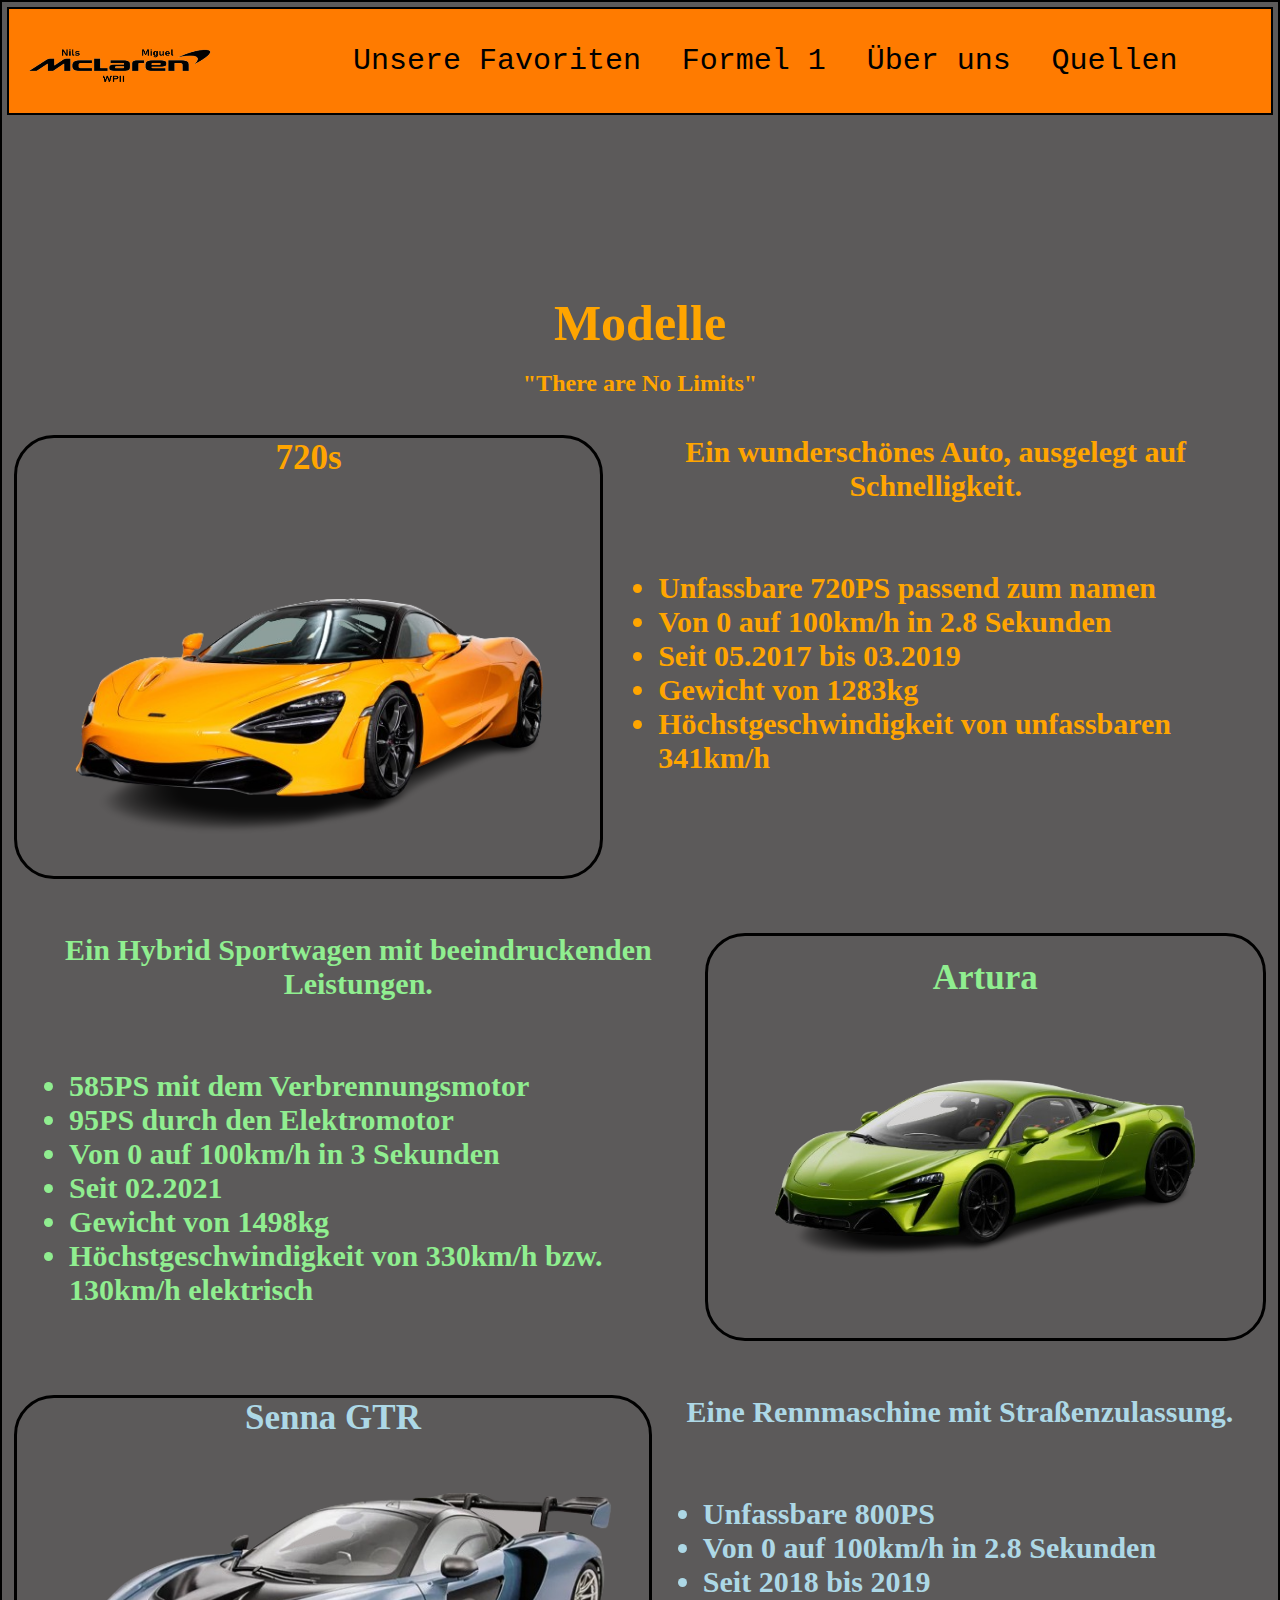
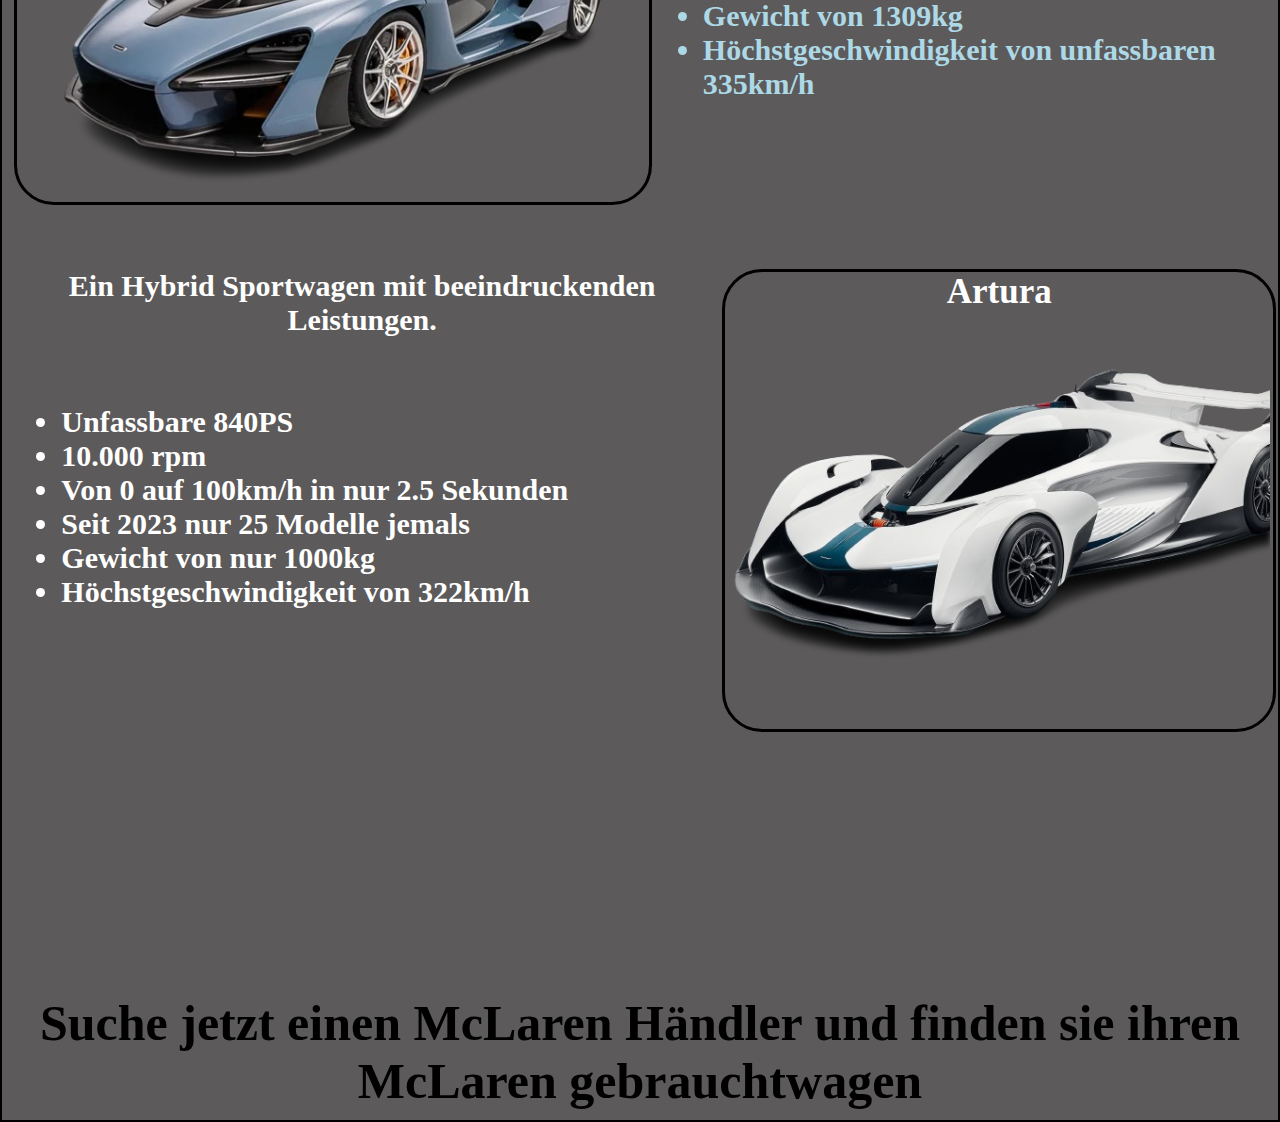
==== index.html @ 718b36bb "1 Version nach Merge" ====
<!DOCTYPE html>
<html lang="de">
<head>
  <meta charset="UTF-8">
  <meta name="viewport" content="width=device-width, initial-scale=1.0">
  <link rel="stylesheet" href="styleMain.css">
</head>
<body id="hauptseite">
  <div id="wrapper">
      <div id="header">
        <div id="logo">
            <a href="index.html"><img src="Grafiken/McLarenLogo1Main.png"></a>
        </div>
        <div id="navbar">
          <ul>
            <li id="favoriten">Unsere Favoriten</li>
            <li id="formel1">Formel 1</li>
            <li id="uns"><a href="Unterseiten/Über uns.html">Über uns</a></li>
            <li id="quellen"><a href="Unterseiten/Quellen.html">Quellen</a></li>
          </ul>
        </div>
      </div>
      
                    <!--Unter Navbar-->
      
      
      
      <div id="video">
          <video autoplay muted loop>
            <source src="Grafiken/McLaren.mp4" type="video/mp4">
          </video>
      </div>
      
      
                    <!--Unter Video-->
      
      
      <div id="infos">
          <h1>Modelle</h1>
          <br>
          <h2>"There are No Limits"</h2>
          <br>
          <br>
          
          
                    <!--Erste Tabelle-->

          <table class="tabelle" id="tabelle1">
            <tr>
              <th class="quadrat">
                720s
                <br>
                <img src="Grafiken/720s.png" id="image">
              </th>
              <th class="text">
                <p>Ein wunderschönes Auto, ausgelegt auf Schnelligkeit.</p>
                <br>
                <br>
                <ul>
                  <li>Unfassbare 720PS passend zum namen</li>
                  <li>Von 0 auf 100km/h in 2.8 Sekunden</li>
                  <li>Seit 05.2017 bis 03.2019</li>
                  <li>Gewicht von 1283kg</li>
                  <li>Höchstgeschwindigkeit von unfassbaren 341km/h</li>
                </ul>
              </th>
            </tr>
          </table>
      
                    <!--Zweite Tabelle-->
      
          <table class="tabelle" id="tabelle2">
            <tr>
              <th class="text">
                <p>Ein Hybrid Sportwagen mit beeindruckenden Leistungen.</p>
                <br>
                <br>
                <ul>
                  <li>585PS mit dem Verbrennungsmotor</li>
                  <li>95PS durch den Elektromotor</li>
                  <li>Von 0 auf 100km/h in 3 Sekunden</li>
                  <li>Seit 02.2021</li>
                  <li>Gewicht von 1498kg</li>
                  <li>Höchstgeschwindigkeit von 330km/h bzw. 130km/h elektrisch</li>
                </ul>
                <br>              
              </th>
              <th class="quadrat">
                Artura
                <br>
                <img src="Grafiken/artura.png" id="artura">
              </th>
            </tr>
          </table>
        
      
                    <!--Dritte Tabelle-->
                      
        <table class="tabelle" id="tabelle3">
            <tr>
              <th class="quadrat">
                Senna GTR
                <br>
                <img src="Grafiken/senna.png" id="image">
              </th>
              <th class="text">
                <p>Eine Rennmaschine mit Straßenzulassung.</p>
                <br>
                <br>
                <ul>
                  <li>Unfassbare 800PS</li>
                  <li>Von 0 auf 100km/h in 2.8 Sekunden</li>
                  <li>Seit 2018 bis 2019</li>
                  <li>Gewicht von 1309kg</li>
                  <li>Höchstgeschwindigkeit von unfassbaren 335km/h</li>
                </ul>
              </th>
            </tr>
          </table>
        </div>
        
                    <!--Vierte Tabelle-->

        <table class="tabelle" id="tabelle4">
          <tr>
            <th class="text">
              <p>Ein Hybrid Sportwagen mit beeindruckenden Leistungen.</p>
              <br>
              <br>
              <ul>
                <li>Unfassbare 840PS</li>
                <li>10.000 rpm</li>
                <li>Von 0 auf 100km/h in nur 2.5 Sekunden</li>
                <li>Seit 2023 nur 25 Modelle jemals</li>
                <li>Gewicht von nur 1000kg</li>
                <li>Höchstgeschwindigkeit von 322km/h</li>
              </ul>
              <br>              
            </th>
            <th class="quadrat">
              Artura
              <br>
              <img src="Grafiken/solus.png" id="artura">
            </th>
          </tr>
        </table>

                    <!--Unter Infos-->
      
      <div id="footer">
          <a href="https://preowned.mclaren.com/eu/de/de/fahrzeuge?_ga=2.266291146.458281441.1619527120-959420974.1615977399">
            <h1>Suche jetzt einen McLaren Händler und finden sie ihren McLaren gebrauchtwagen</h1></a>
      </div>
  </div>

</body>
</html>
---- styleMain.css ----
/*Standart Regeln*/
  * { padding: 0;
      margin: 0; 
      
    }
/*Layout*/
    div {
      margin: 5px;
      padding: 5px;
    }

    #hauptseite {
      background-color: blue;
    }
  
    #wrapper {
      background-color: #5c5a5a;
      border: 2px solid black;
      margin: 0px;
      padding: 0px;
    }
    

               /* header start */

    #header {
      background-color: #ff7b00;                /* Hintergrundfarbe orange */
      border: 2px solid black;
      display: flex;
      justify-content: space-between;
      align-items: center;

    }

    #logo {
      width: 16%;
    }

    #logo img {
     width: 200px; 
     height: 70px;
    }

    #navbar {
      background-color: #ff7b00;
      width: 80%;
      
    }

    #navbar li {
      list-style-type: none;
      display: inline;
      font-size: 30px;
      margin: 2%;
      font-family: 'Courier New', Courier, monospace ;

    }

    

    

               /* header end */

    #video { 
      border-radius: 70px;
      width: 98.1%;
      }
    video {
      width: 100%;
      height: 100%;
      border-radius: 70px;
    }

    #infos {
      background-color: #5c5a5a;
      text-align: center;
      height: auto;
      color: orange;
    }

    h1 {
      font-size: 50px;
    }

    .tabelle {
      width: 100%;
      font-size: 35px;
      
    }

   
   
    #tabelle1 {
      color: orange;
      margin-bottom: 4%;
    }
    
    #tabelle2 {
      color: lightgreen;
      margin-bottom: 4%;
    }
    
    
    #tabelle3 {
      color: lightblue;
      margin-bottom: 4%;
    }

    #tabelle4 {
      color: white;
      margin-bottom: 4%;
    }

    .quadrat {
      border: 3px solid black;
      border-radius: 40px;
      text-align: center;
    }

    #artura {
      width: 99%;
    }
    
    
    #image {
      width: 100%;
    }


    .text {
      text-align: left;
      vertical-align: top;
      font-size: 30px;
      
    }

    p {
      text-align: center;
    }

    ul {
      padding-left: 8%;
    }

    #footer {
      background-color: #5c5a5a;
      margin-top: 20%;
      text-align: center;
    }
    
   
                        /* Links */

    a {
      color: black;
      text-decoration: none;
    }

    a:visited {
      color: black;
    }




                        /* Nils */
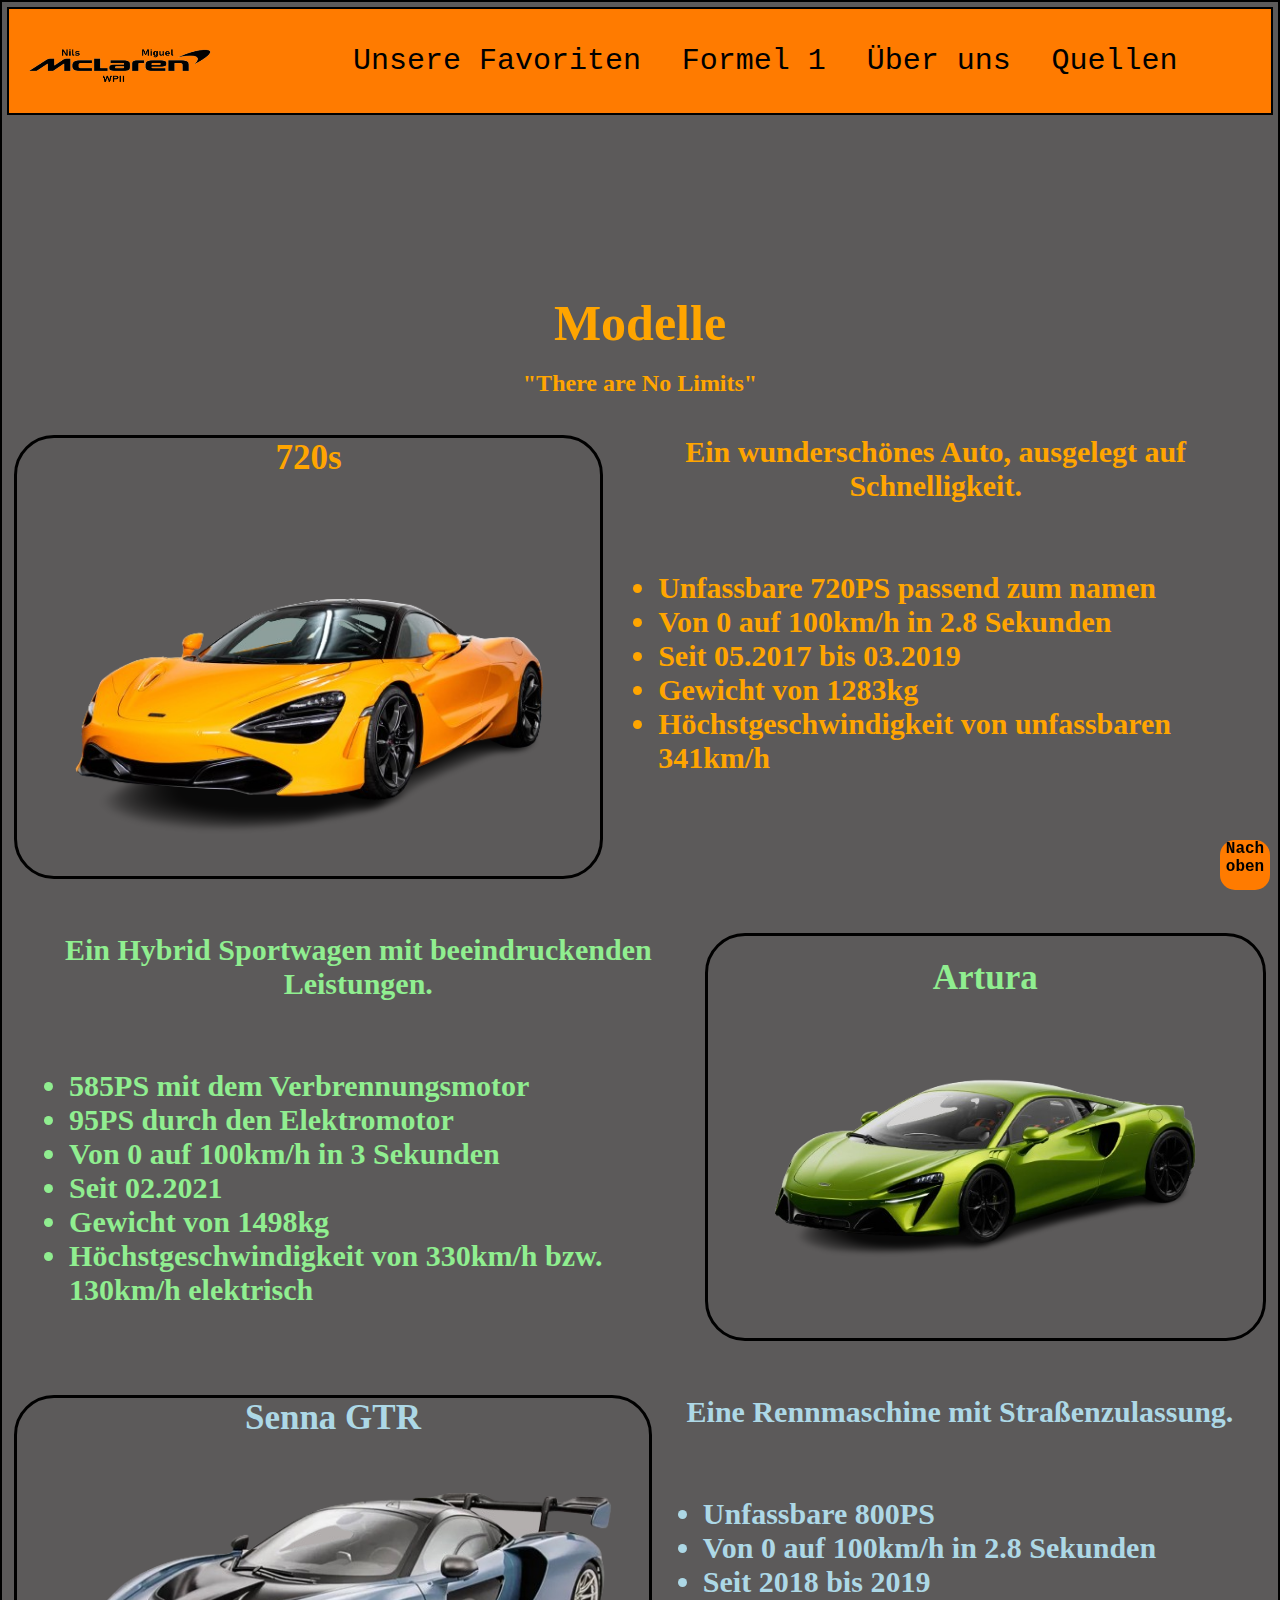
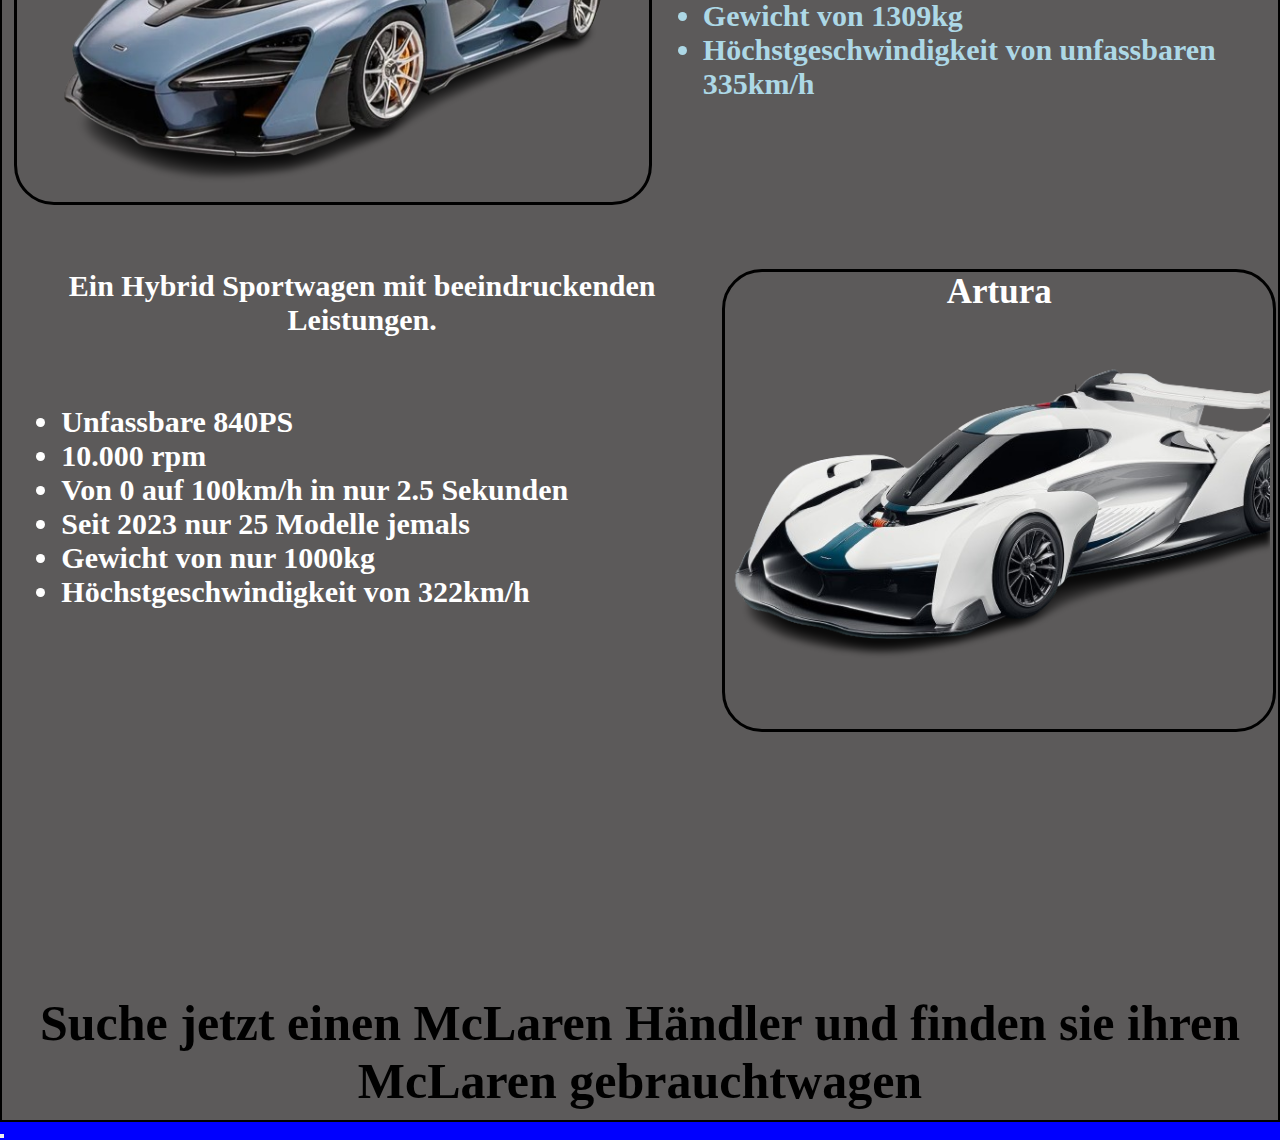
==== commit 13401f0b: "Update9" ====
--- a/index.html
+++ b/index.html
@@ -152,6 +152,11 @@
             <h1>Suche jetzt einen McLaren Händler und finden sie ihren McLaren gebrauchtwagen</h1></a>
       </div>
   </div>
-
+  <button>
+    <a href="#top" id="scrollToTopBtn" title="Nach oben"><b>Nach oben</b></a>
+     
+    
+  
+    </button>
 </body>
 </html>--- a/styleMain.css
+++ b/styleMain.css
@@ -161,6 +161,22 @@
       color: black;
     }
 
+    #scrollToTopBtn {
+      position: fixed;
+      background-color: #ff7b00;
+      right: 10px;
+      bottom: 10px;
+      color: black;
+      width: 50px;
+      height: 50px;
+      text-align: center;
+      font-family: 'Courier New', Courier, monospace;
+      border-radius: 30%;
+      cursor: pointer; 
+      font-size: medium;
+      
+  } 
+
 
 
 
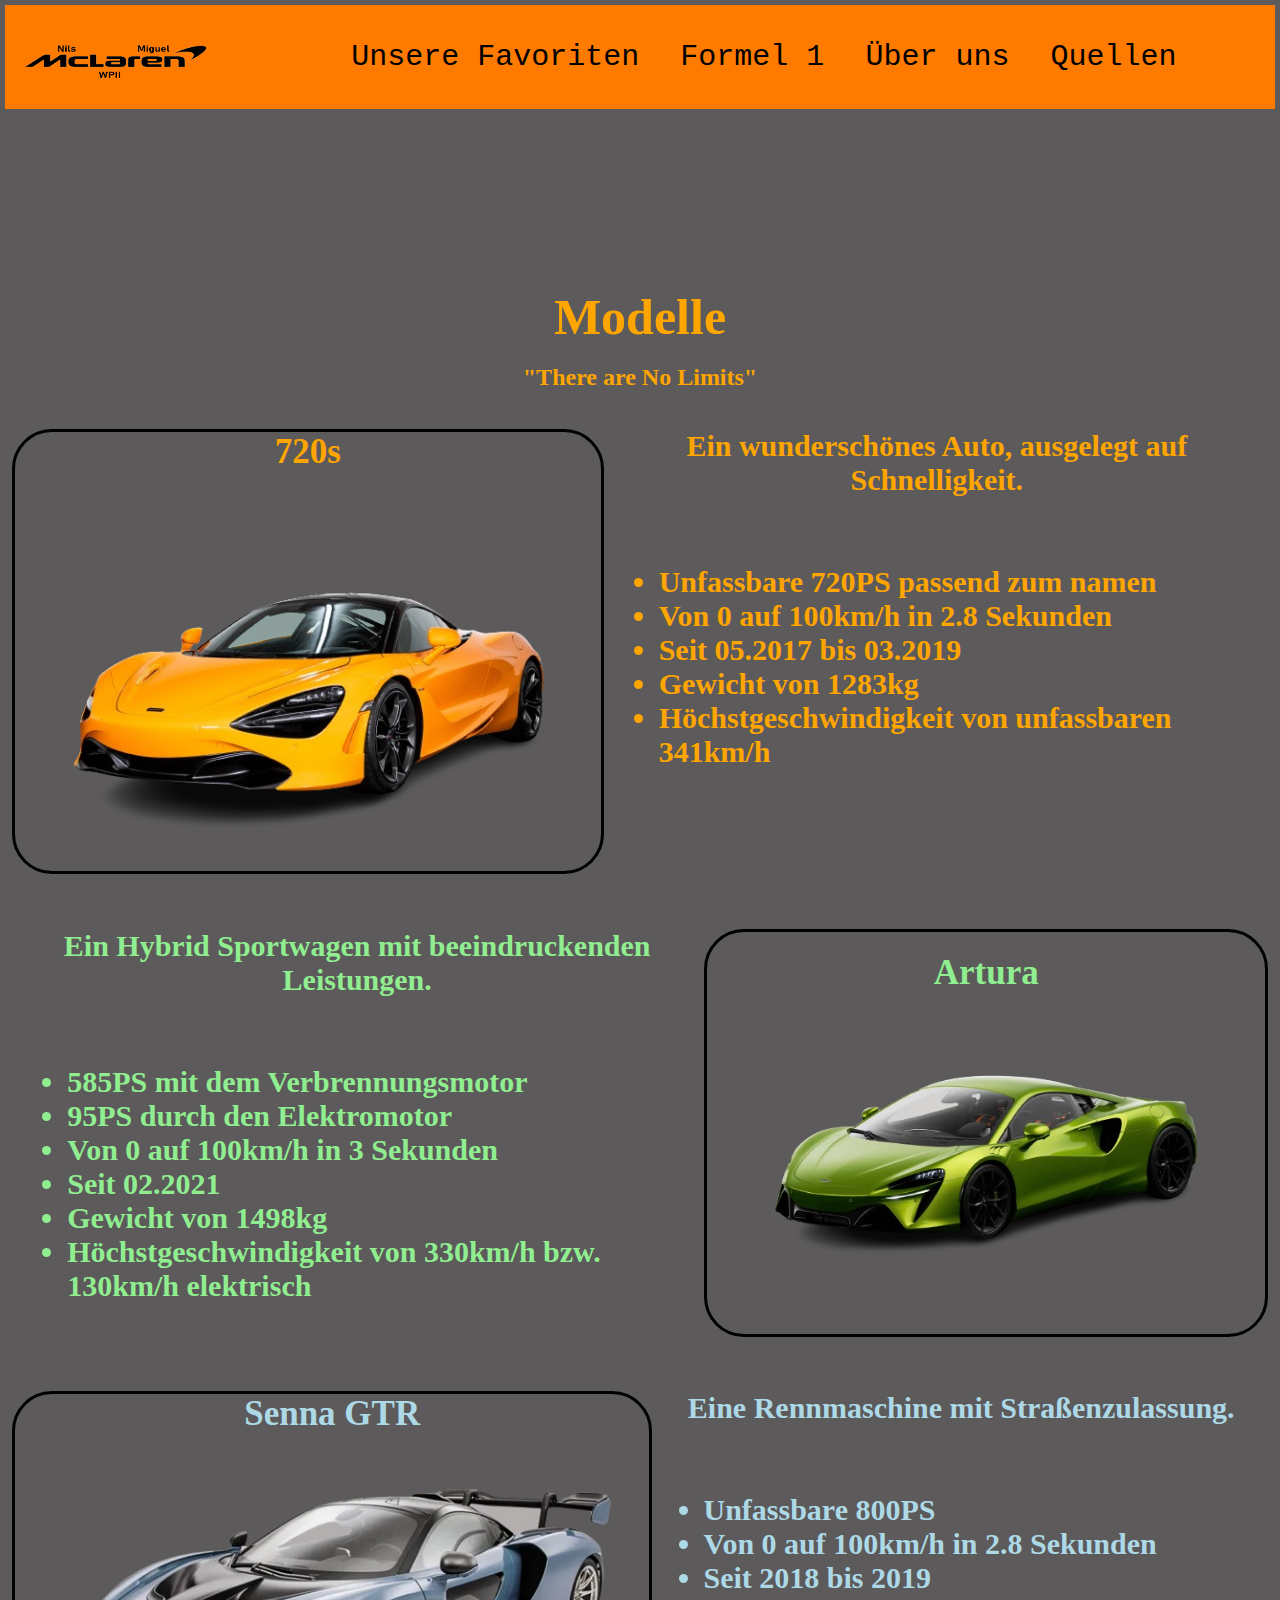
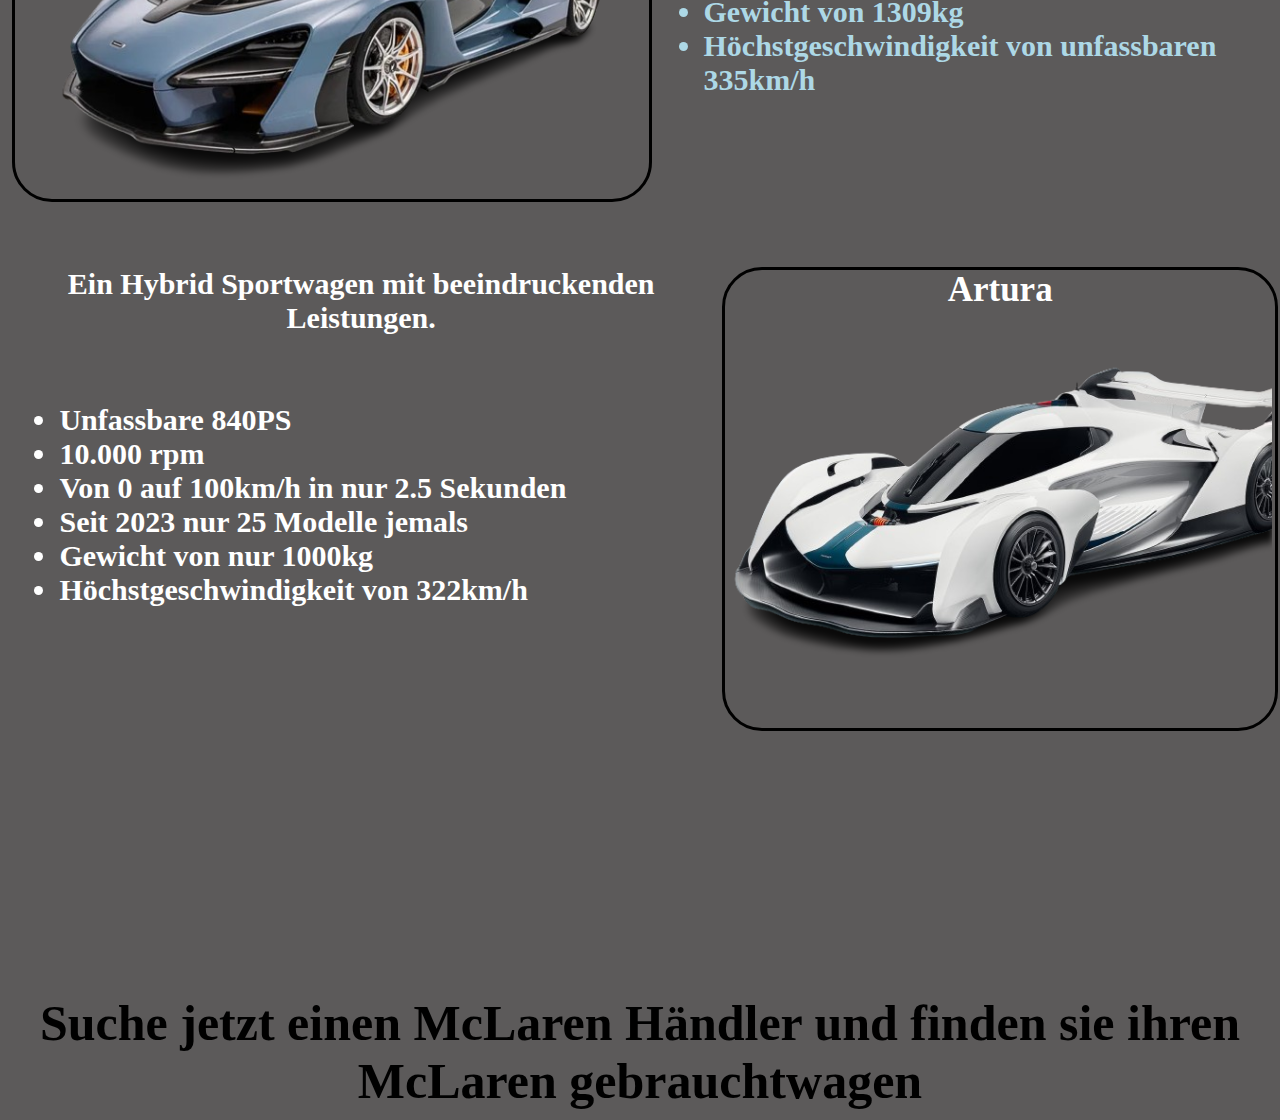
==== commit 91428397: "Update10" ====
--- a/index.html
+++ b/index.html
@@ -4,7 +4,10 @@
   <meta charset="UTF-8">
   <meta name="viewport" content="width=device-width, initial-scale=1.0">
   <link rel="stylesheet" href="styleMain.css">
+  <link rel="stylesheet" href="navbar.css">
+
 </head>
+  
 <body id="hauptseite">
   <div id="wrapper">
       <div id="header">
@@ -152,11 +155,6 @@
             <h1>Suche jetzt einen McLaren Händler und finden sie ihren McLaren gebrauchtwagen</h1></a>
       </div>
   </div>
-  <button>
-    <a href="#top" id="scrollToTopBtn" title="Nach oben"><b>Nach oben</b></a>
-     
-    
-  
-    </button>
+
 </body>
 </html>--- a/styleMain.css
+++ b/styleMain.css
@@ -10,12 +10,12 @@
     }
 
     #hauptseite {
-      background-color: blue;
+      background-color: #5c5a5a;
     }
   
     #wrapper {
       background-color: #5c5a5a;
-      border: 2px solid black;
+
       margin: 0px;
       padding: 0px;
     }
@@ -25,7 +25,6 @@
 
     #header {
       background-color: #ff7b00;                /* Hintergrundfarbe orange */
-      border: 2px solid black;
       display: flex;
       justify-content: space-between;
       align-items: center;
--- a/navbar.css
+++ b/navbar.css
@@ -0,0 +1,66 @@
+* { padding: 0;
+    margin: 0; 
+    
+  }
+
+
+
+div {
+    margin: 5px;
+    padding: 5px;
+  }
+
+  #hauptseite {
+    background-color: #5c5a5a;
+  }
+
+  #wrapper {
+    background-color: #5c5a5a;
+    margin: 0px;
+    padding: 0px;
+  }
+
+        /* Links */
+
+  a:visited {
+    color: black;
+    text-decoration: none;
+  }
+
+  a {
+    text-decoration: none;
+  }
+
+        /* Links */
+
+#header {
+    background-color: #ff7b00;                /* Hintergrundfarbe orange */
+    display: flex;
+    justify-content: space-between;
+    align-items: center;
+
+  }
+
+  #logo {
+    width: 16%;
+  }
+
+  #logo img {
+   width: 200px; 
+   height: 70px;
+  }
+
+  #navbar {
+    background-color: #ff7b00;
+    width: 80%;
+    
+  }
+
+  #navbar li {
+    list-style-type: none;
+    display: inline;
+    font-size: 30px;
+    margin: 2%;
+    font-family: 'Courier New', Courier, monospace ;
+
+  }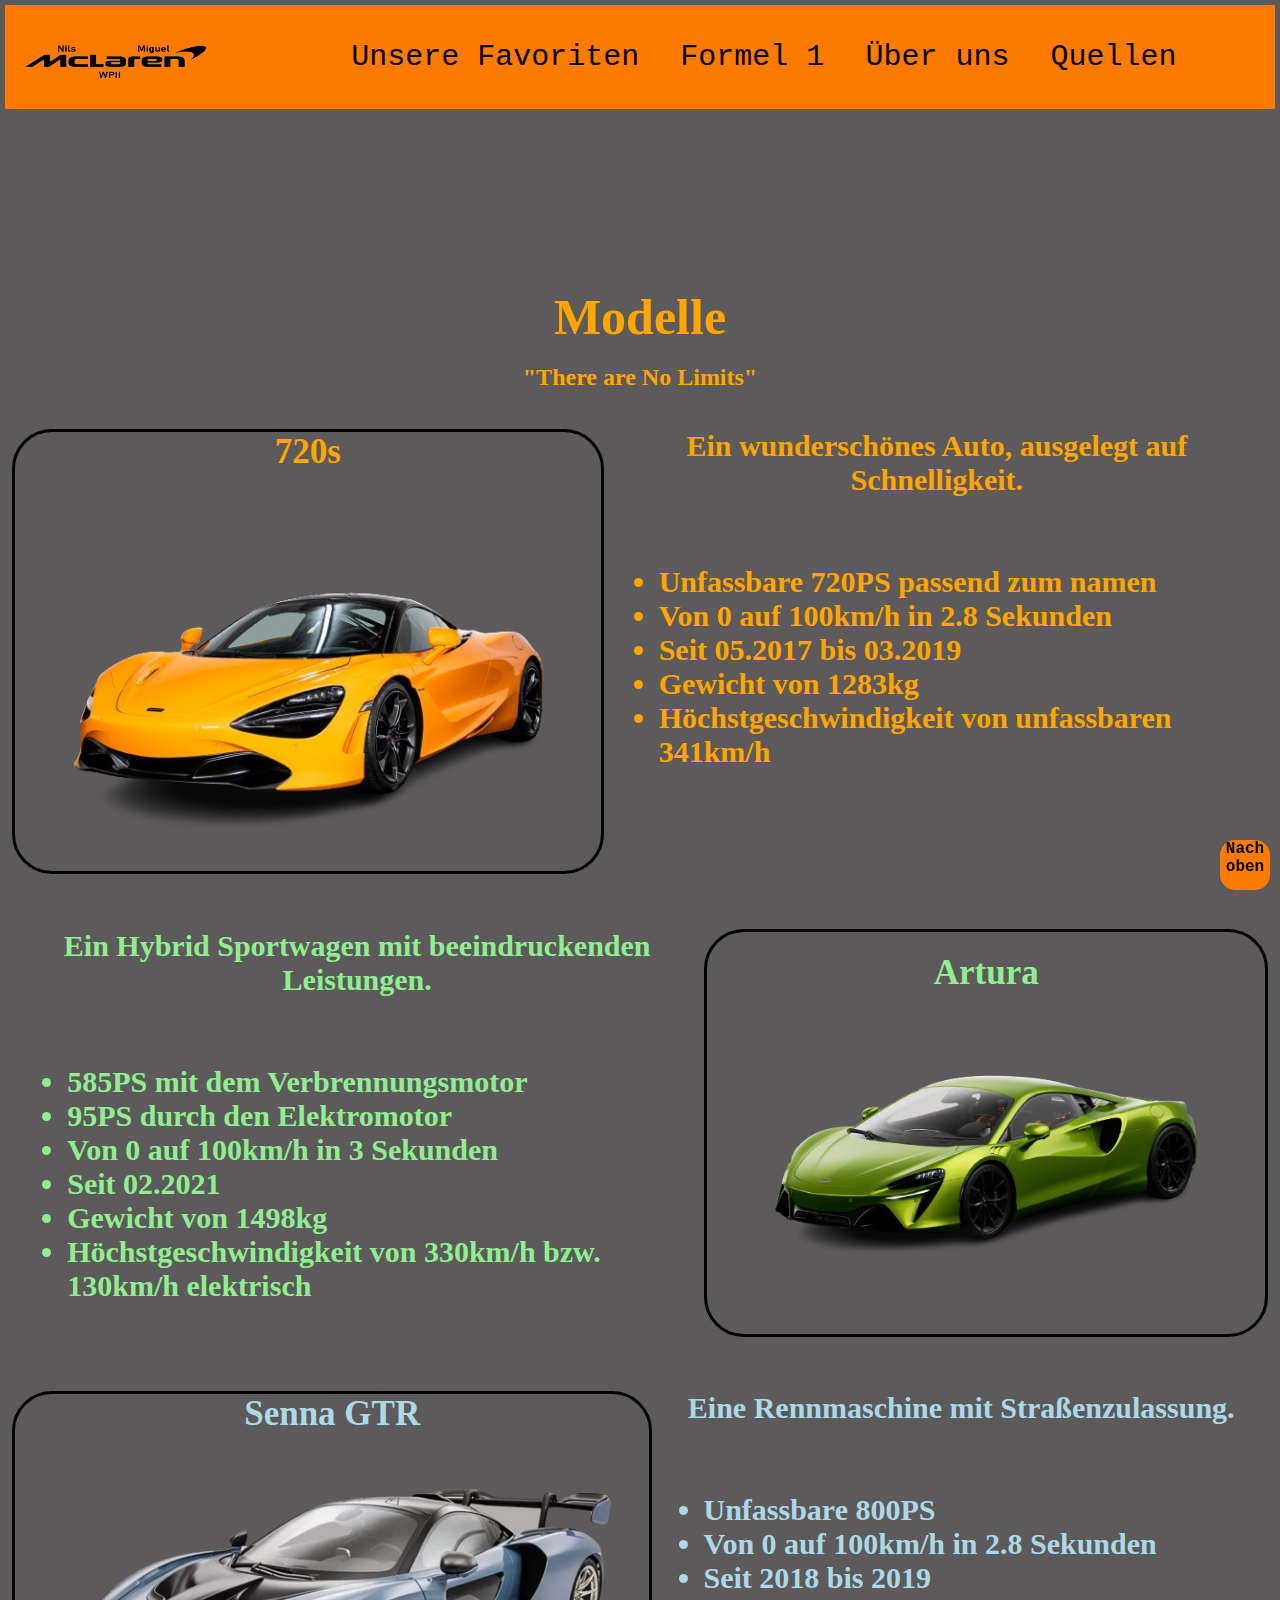
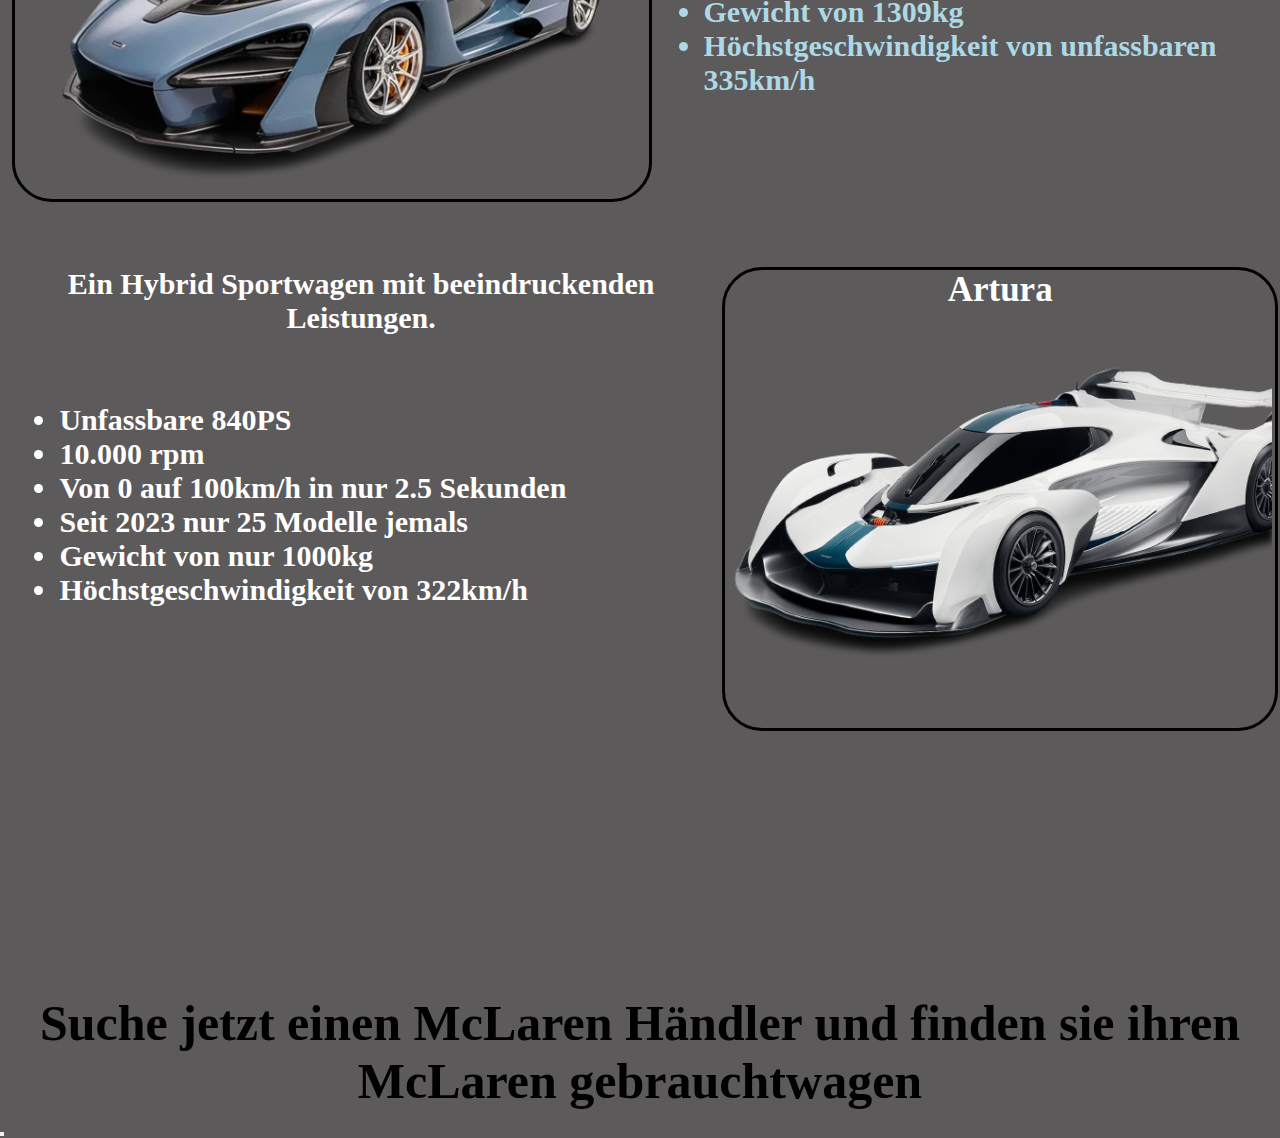
==== commit 6a381c2b: "Merge branch 'main' of https://github.com/056ns/Projekt-WPII-Nils-und-Miguel" ====
--- a/index.html
+++ b/index.html
@@ -155,6 +155,11 @@
             <h1>Suche jetzt einen McLaren Händler und finden sie ihren McLaren gebrauchtwagen</h1></a>
       </div>
   </div>
-
+  <button>
+    <a href="#top" id="scrollToTopBtn" title="Nach oben"><b>Nach oben</b></a>
+     
+    
+  
+    </button>
 </body>
 </html>--- a/navbar.css
+++ b/navbar.css
@@ -63,4 +63,6 @@
     margin: 2%;
     font-family: 'Courier New', Courier, monospace ;
 
-  }+  }
+
+ 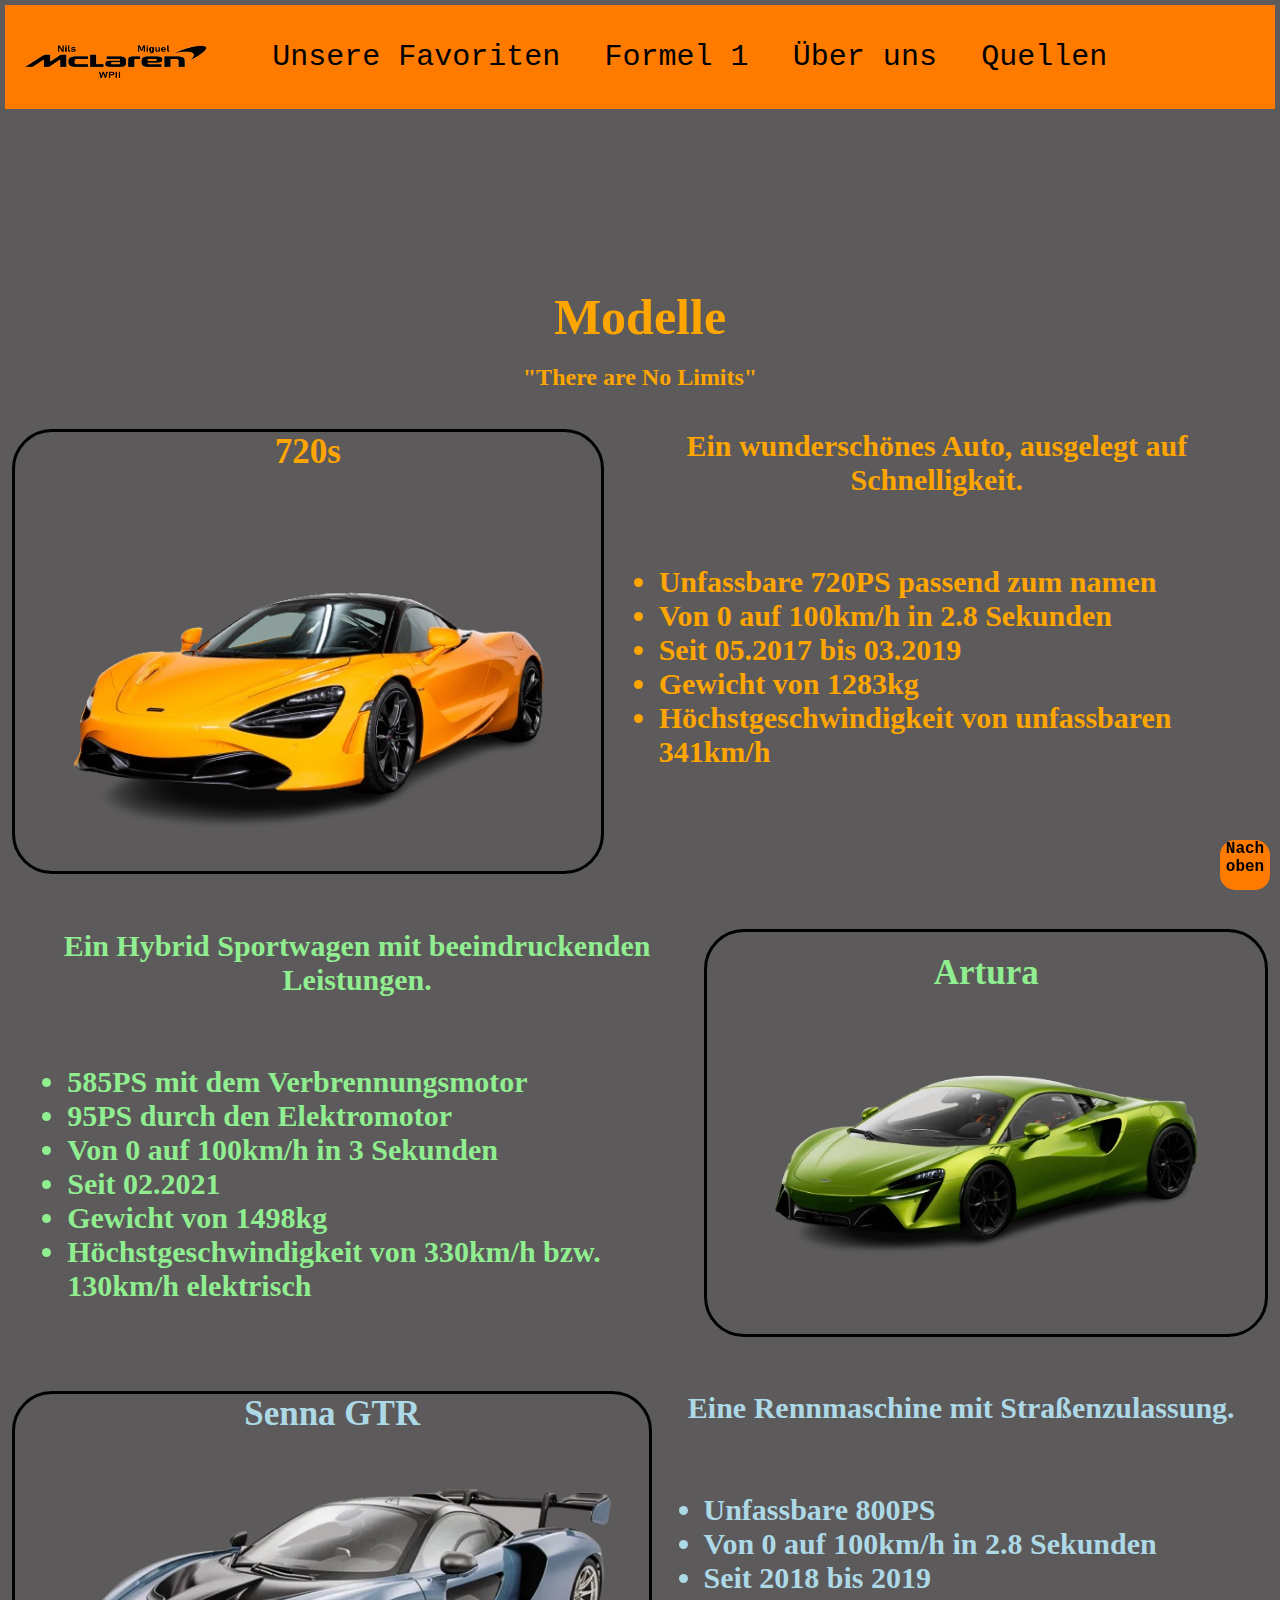
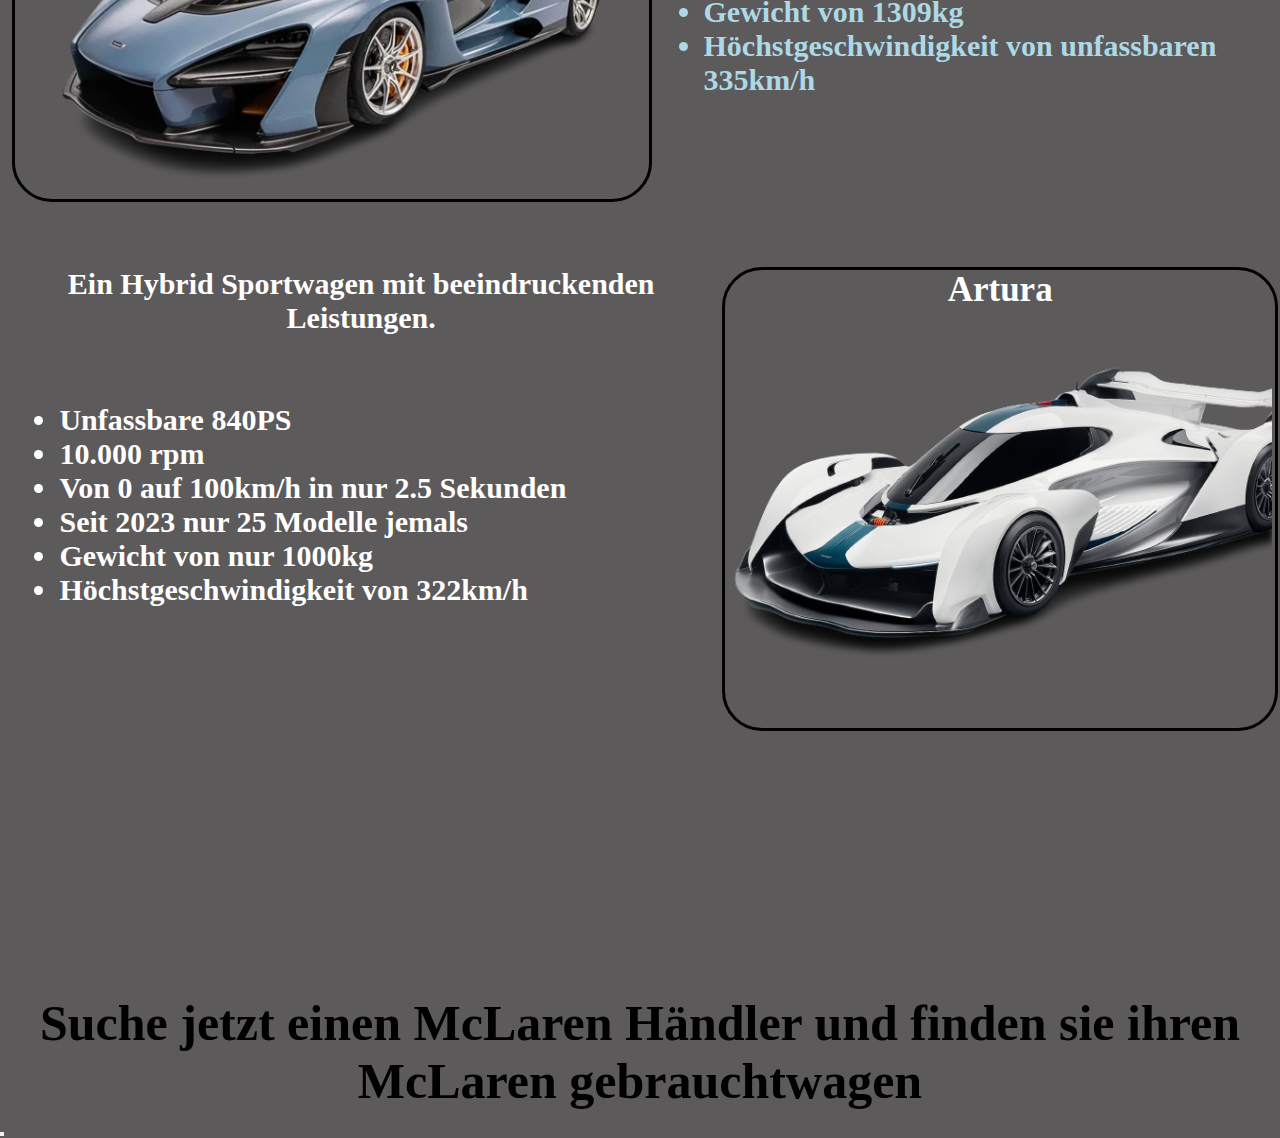
==== commit ed96bbae: "Alles verbessert" ====
--- a/index.html
+++ b/index.html
@@ -4,7 +4,7 @@
   <meta charset="UTF-8">
   <meta name="viewport" content="width=device-width, initial-scale=1.0">
   <link rel="stylesheet" href="styleMain.css">
-  <link rel="stylesheet" href="navbar.css">
+  <link rel="stylesheet" href="/Styles/navbar.css">
 
 </head>
   
@@ -17,7 +17,7 @@
         <div id="navbar">
           <ul>
             <li id="favoriten">Unsere Favoriten</li>
-            <li id="formel1">Formel 1</li>
+            <li id="formel1"><a href="Unterseiten/Formel1.html">Formel 1</a></li>
             <li id="uns"><a href="Unterseiten/Über uns.html">Über uns</a></li>
             <li id="quellen"><a href="Unterseiten/Quellen.html">Quellen</a></li>
           </ul>
@@ -59,7 +59,7 @@
                 <p>Ein wunderschönes Auto, ausgelegt auf Schnelligkeit.</p>
                 <br>
                 <br>
-                <ul>
+                <ul class="ul">
                   <li>Unfassbare 720PS passend zum namen</li>
                   <li>Von 0 auf 100km/h in 2.8 Sekunden</li>
                   <li>Seit 05.2017 bis 03.2019</li>
@@ -78,7 +78,7 @@
                 <p>Ein Hybrid Sportwagen mit beeindruckenden Leistungen.</p>
                 <br>
                 <br>
-                <ul>
+                <ul class="ul">
                   <li>585PS mit dem Verbrennungsmotor</li>
                   <li>95PS durch den Elektromotor</li>
                   <li>Von 0 auf 100km/h in 3 Sekunden</li>
@@ -110,7 +110,7 @@
                 <p>Eine Rennmaschine mit Straßenzulassung.</p>
                 <br>
                 <br>
-                <ul>
+                <ul class="ul">
                   <li>Unfassbare 800PS</li>
                   <li>Von 0 auf 100km/h in 2.8 Sekunden</li>
                   <li>Seit 2018 bis 2019</li>
@@ -130,7 +130,7 @@
               <p>Ein Hybrid Sportwagen mit beeindruckenden Leistungen.</p>
               <br>
               <br>
-              <ul>
+              <ul class="ul">
                 <li>Unfassbare 840PS</li>
                 <li>10.000 rpm</li>
                 <li>Von 0 auf 100km/h in nur 2.5 Sekunden</li>
--- a/styleMain.css
+++ b/styleMain.css
@@ -13,54 +13,6 @@
       background-color: #5c5a5a;
     }
   
-    #wrapper {
-      background-color: #5c5a5a;
-
-      margin: 0px;
-      padding: 0px;
-    }
-    
-
-               /* header start */
-
-    #header {
-      background-color: #ff7b00;                /* Hintergrundfarbe orange */
-      display: flex;
-      justify-content: space-between;
-      align-items: center;
-
-    }
-
-    #logo {
-      width: 16%;
-    }
-
-    #logo img {
-     width: 200px; 
-     height: 70px;
-    }
-
-    #navbar {
-      background-color: #ff7b00;
-      width: 80%;
-      
-    }
-
-    #navbar li {
-      list-style-type: none;
-      display: inline;
-      font-size: 30px;
-      margin: 2%;
-      font-family: 'Courier New', Courier, monospace ;
-
-    }
-
-    
-
-    
-
-               /* header end */
-
     #video { 
       border-radius: 70px;
       width: 98.1%;
@@ -138,7 +90,7 @@
       text-align: center;
     }
 
-    ul {
+    .ul {
       padding-left: 8%;
     }
 
--- a/Styles/navbar.css
+++ b/Styles/navbar.css
@@ -0,0 +1,68 @@
+* { padding: 0;
+    margin: 0; 
+    
+  }
+
+
+
+div {
+    margin: 5px;
+    padding: 5px;
+  }
+
+  #hauptseite {
+    background-color: #5c5a5a;
+  }
+
+  #wrapper {
+    background-color: #5c5a5a;
+    margin: 0px;
+    padding: 0px;
+  }
+
+        /* Links */
+
+  a:visited {
+    color: black;
+    text-decoration: none;
+  }
+
+  a {
+    text-decoration: none;
+  }
+
+        /* Links */
+
+#header {
+    background-color: #ff7b00;                /* Hintergrundfarbe orange */
+    display: flex;
+    justify-content: space-between;
+    align-items: center;
+
+  }
+
+  #logo {
+    width: 16%;
+  }
+
+  #logo img {
+   width: 200px; 
+   height: 70px;
+  }
+
+  #navbar {
+    background-color: #ff7b00;
+    width: 80%;
+    
+  }
+
+  #navbar li {
+    list-style-type: none;
+    display: inline;
+    font-size: 30px;
+    margin: 2%;
+    font-family: 'Courier New', Courier, monospace ;
+
+  }
+
+ 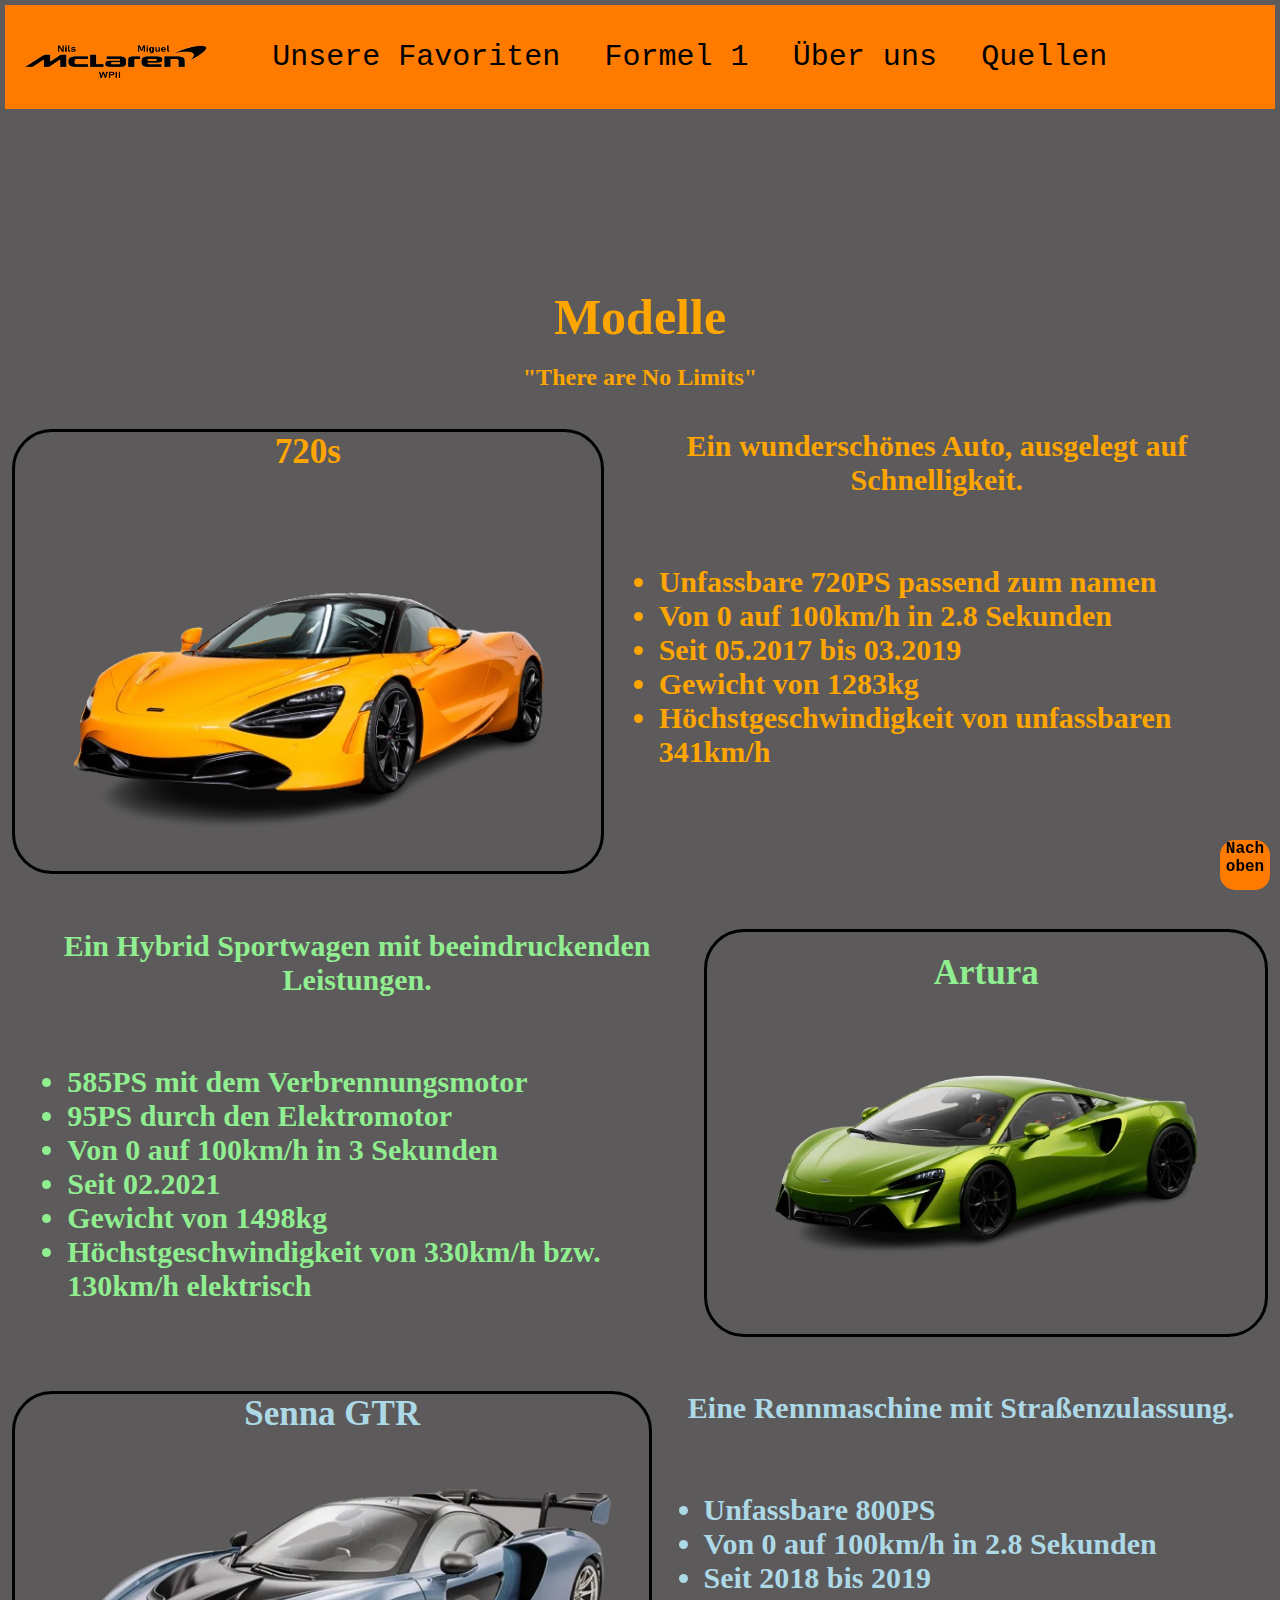
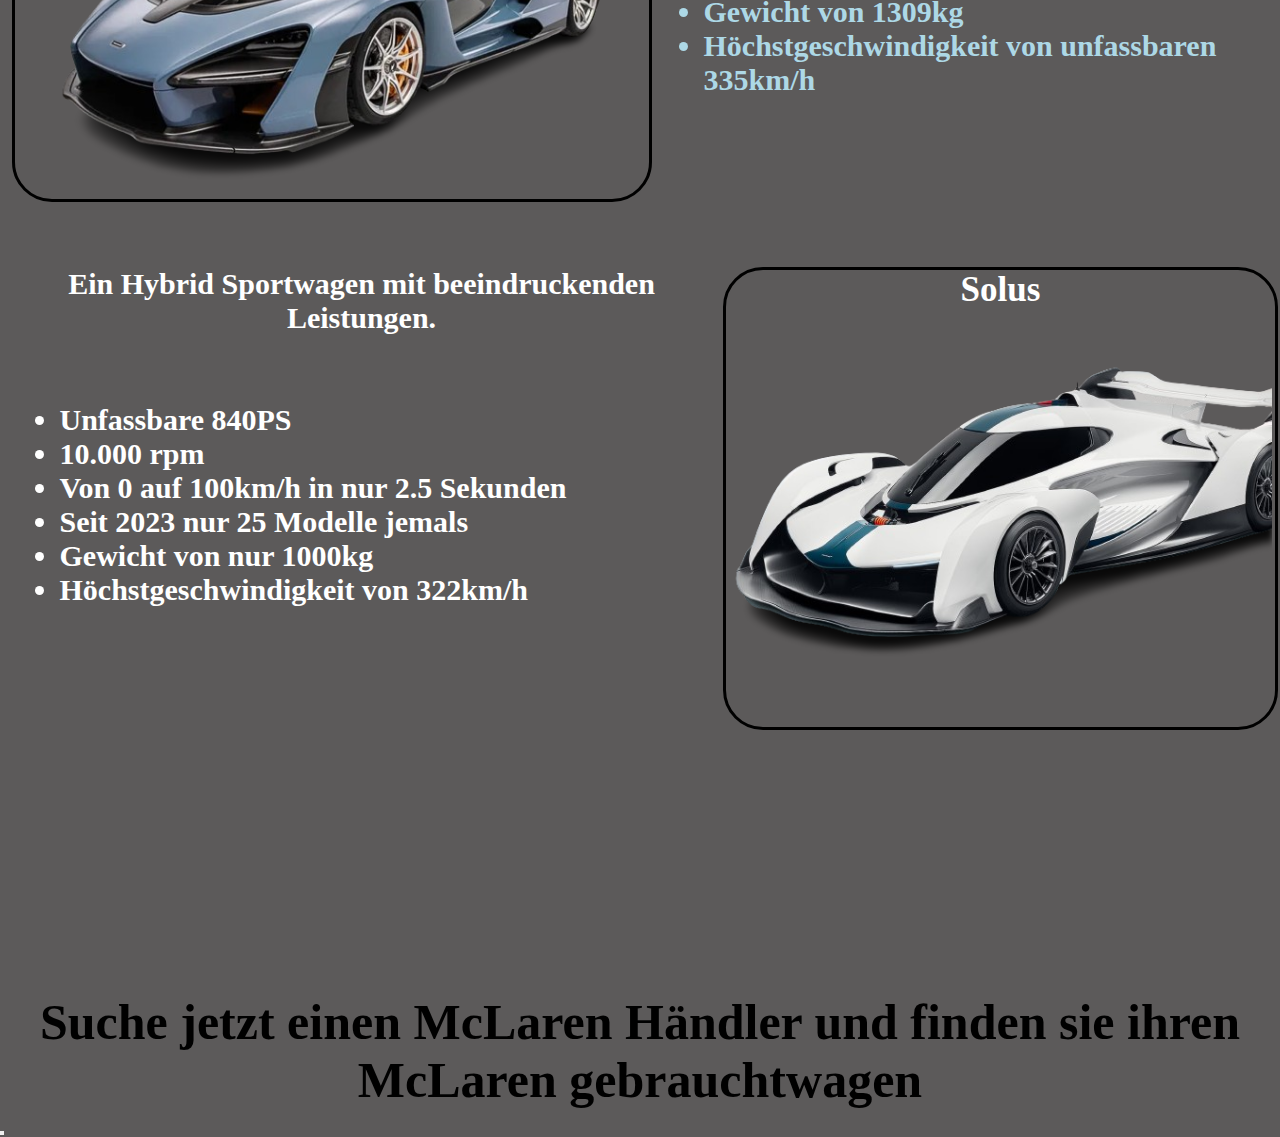
==== commit 1744dd0a: "Update keine ahnung wie viel" ====
--- a/index.html
+++ b/index.html
@@ -141,7 +141,7 @@
               <br>              
             </th>
             <th class="quadrat">
-              Artura
+              Solus
               <br>
               <img src="Grafiken/solus.png" id="artura">
             </th>
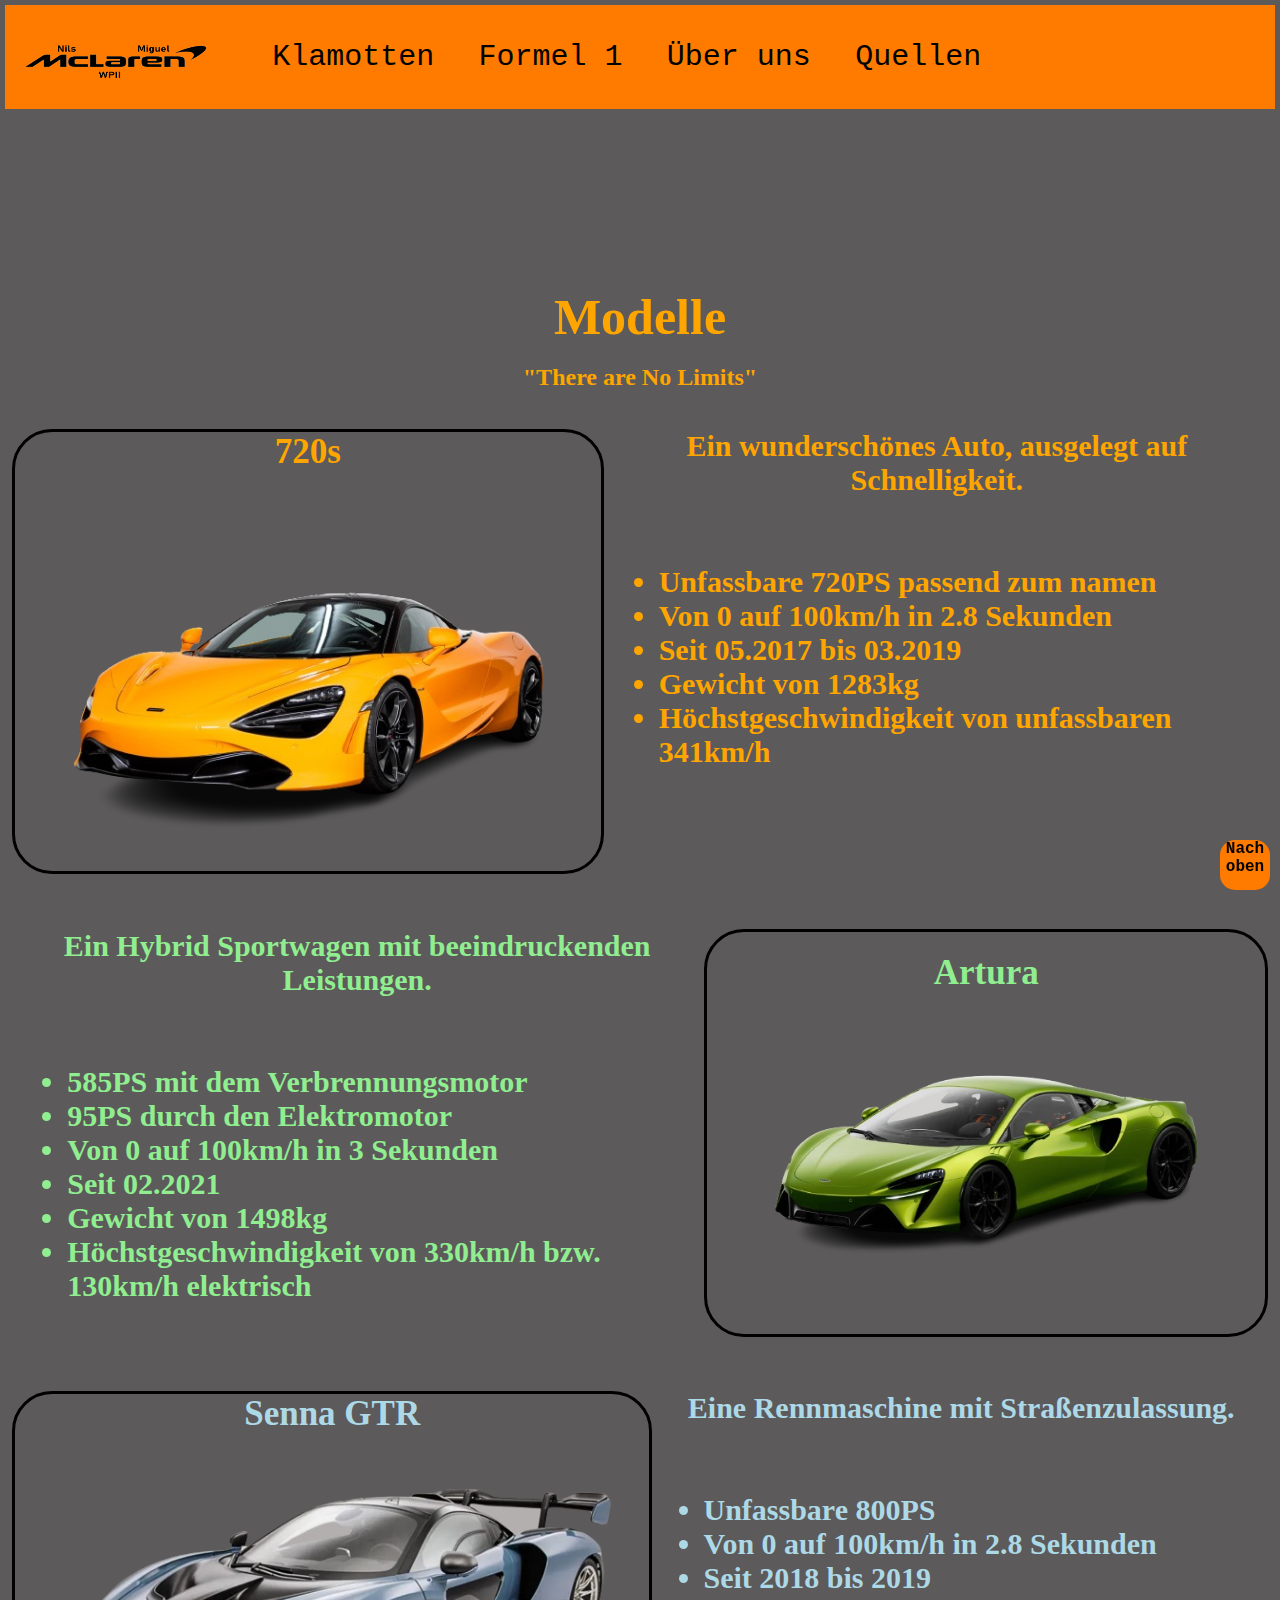
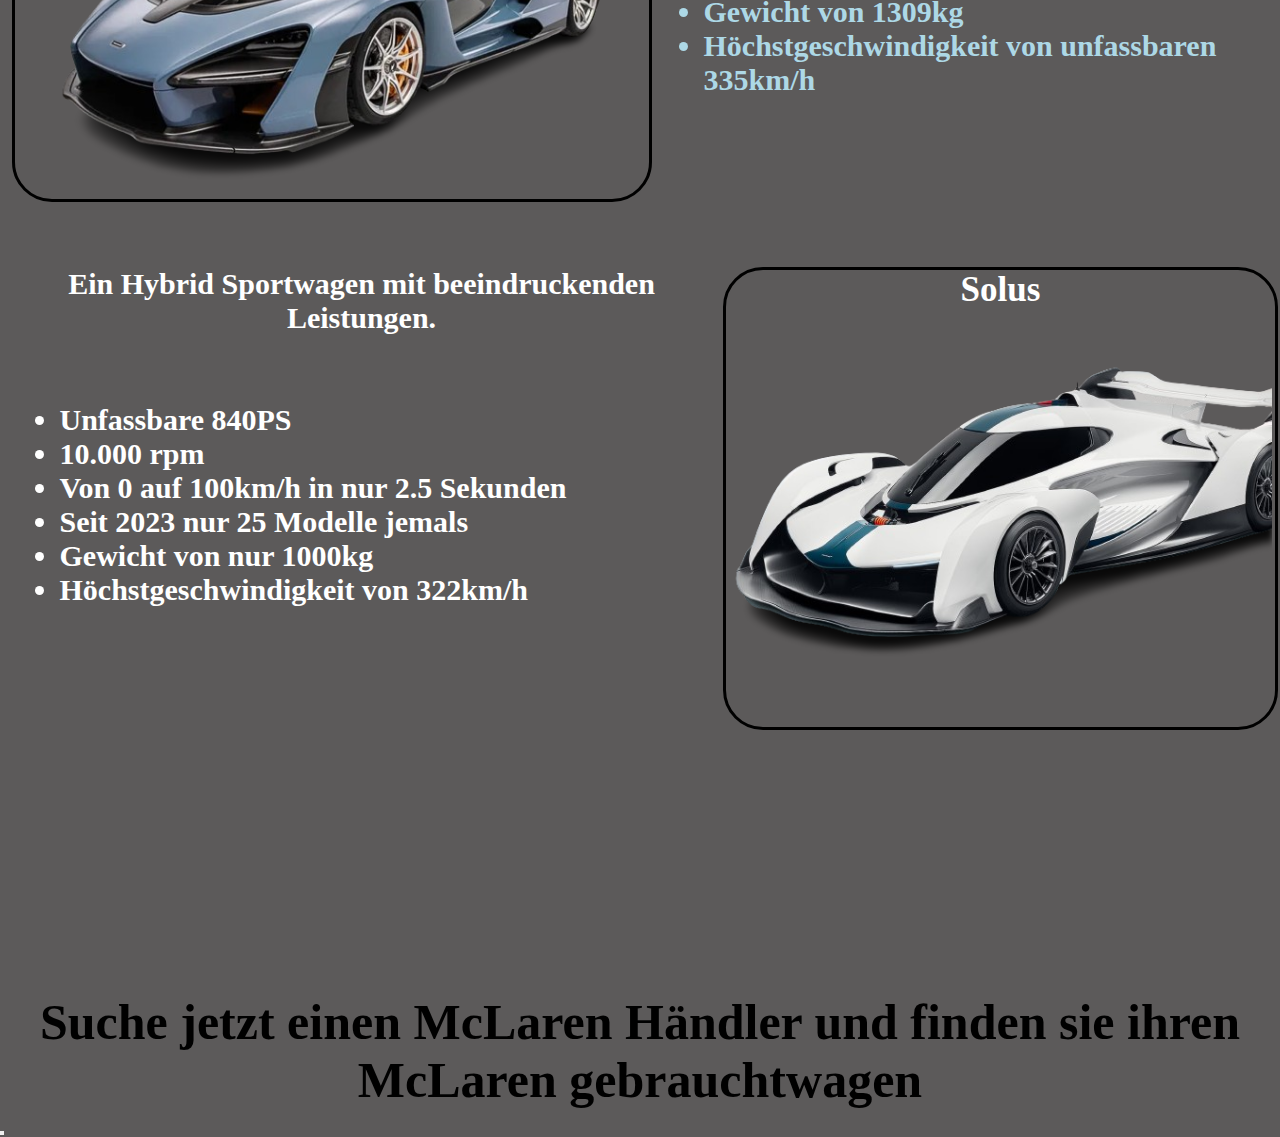
==== commit 25e38fba: "erklärungen hinzugefügt" ====
--- a/index.html
+++ b/index.html
@@ -16,7 +16,7 @@
         </div>
         <div id="navbar">
           <ul>
-            <li id="favoriten">Unsere Favoriten</li>
+            <li id="favoriten"><a href="Unterseiten/Klamotten.html">Klamotten</a></li>
             <li id="formel1"><a href="Unterseiten/Formel1.html">Formel 1</a></li>
             <li id="uns"><a href="Unterseiten/Über uns.html">Über uns</a></li>
             <li id="quellen"><a href="Unterseiten/Quellen.html">Quellen</a></li>
--- a/Styles/navbar.css
+++ b/Styles/navbar.css
@@ -1,68 +1,81 @@
-* { padding: 0;
-    margin: 0; 
-    
+* { padding: 0;                                          
+    margin: 0;                                          /*Jedes Element ohne padding/margin auf 0 setzen (Für die Browser)*/   
   }
 
 
 
 div {
-    margin: 5px;
-    padding: 5px;
+    margin: 5px;                                        /*Alle div's sollen außen 5px Platz lassen*/    
+    padding: 5px;                                       /*Alle Padding's sollen 5px Platz lassen*/
   }
 
   #hauptseite {
-    background-color: #5c5a5a;
+    background-color: #5c5a5a;                        /*Hintergrundfarbe Grau*/
   }
 
   #wrapper {
-    background-color: #5c5a5a;
-    margin: 0px;
-    padding: 0px;
+    background-color: #5c5a5a;                        /*Hintergrundfarbe Grau*/
+    margin: 0px;                                        /*Nach außen 0px Platz lassen*/
+    padding: 0px;                                       /*Nach außen 0px Platz lassen*/
   }
 
         /* Links */
 
   a:visited {
-    color: black;
-    text-decoration: none;
+    color: black;                                     /*Bereits besuchte Links sollen die Farbe Schwarz haben*/
+    text-decoration: none;                              /*Bereits besuchte Links sollen nicht unterstrichen sein*/
   }
 
   a {
-    text-decoration: none;
+    text-decoration: none;                              /*Links sollen nicht unterstrichen sein*/
   }
 
         /* Links */
 
 #header {
-    background-color: #ff7b00;                /* Hintergrundfarbe orange */
-    display: flex;
-    justify-content: space-between;
-    align-items: center;
+    background-color: #ff7b00;                        /*Hintergrundfarbe Orange*/
+    display: flex;                                      /*Elemente innerhalb eines div's anordnen*/
+    justify-content: space-between;                     /*Verfügbaren Platz zwischen elementen aufteilen*/
+    align-items: center;                                /*Elemente innerhalb eines div's vertikal zentrieren*/
 
   }
 
   #logo {
-    width: 16%;
+    width: 16%;                                         /*McLaren Logo 16% Breite der div dox geben*/
   }
 
   #logo img {
-   width: 200px; 
-   height: 70px;
+   width: 200px;                                        /*McLaren Logo soll 200px Breit sein*/
+   height: 70px;                                        /*McLaren Logo soll 70px Hoch sein*/
   }
 
   #navbar {
-    background-color: #ff7b00;
-    width: 80%;
+    background-color: #ff7b00;                        /*Hintergrundfarbe Orange*/
+    width: 80%;                                         /*Navigationsleiste soll 80% der Breite einnehmen*/
     
   }
 
   #navbar li {
-    list-style-type: none;
-    display: inline;
-    font-size: 30px;
-    margin: 2%;
-    font-family: 'Courier New', Courier, monospace ;
+    list-style-type: none;                              /*Keine Punkte vor den Stichpunkten*/
+    display: inline;                                    /*Border von einem Element auf das nötigste reduzieren*/  
+    font-size: 30px;                                    /*Schriftgröße 30px*/
+    margin: 2%;                                         /*Auf jeder Seite 2% Platz lassen*/
+    font-family: 'Courier New', Courier, monospace ;    /*Schriftart ändern*/
 
   }
 
+  #scrollToTopBtn {
+    position: fixed;                                    /*Element fixieren ,sodass es sich beim Scrollen nicht bewegt*/
+    background-color: #ff7b00;                        /*Hintergrundfarbe Orange*/
+    right: 10px;                                        /*Element 10px vom rechten Rand platzieren*/ 
+    bottom: 10px;                                       /*Element 10px vom unteren Rand platzieren*/
+    color: black;                                     /*Schriftfarbe Schwarz*/
+    width: 50px;                                        /*Breite auf 50px setzen*/
+    height: 50px;                                       /*Höhe auf 50px setzen*/
+    text-align: center;                                 /*Text zentrieren*/
+    font-family: 'Courier New', Courier, monospace;     /*Textart ändern*/
+    border-radius: 30%;                                 /*Element abrunden*/
+    cursor: pointer;                                    /*Cursor verändern wenn man Ihn drüber hält*/
+    font-size: medium;                                  /*Schriftgröße medium*/
+  } 
  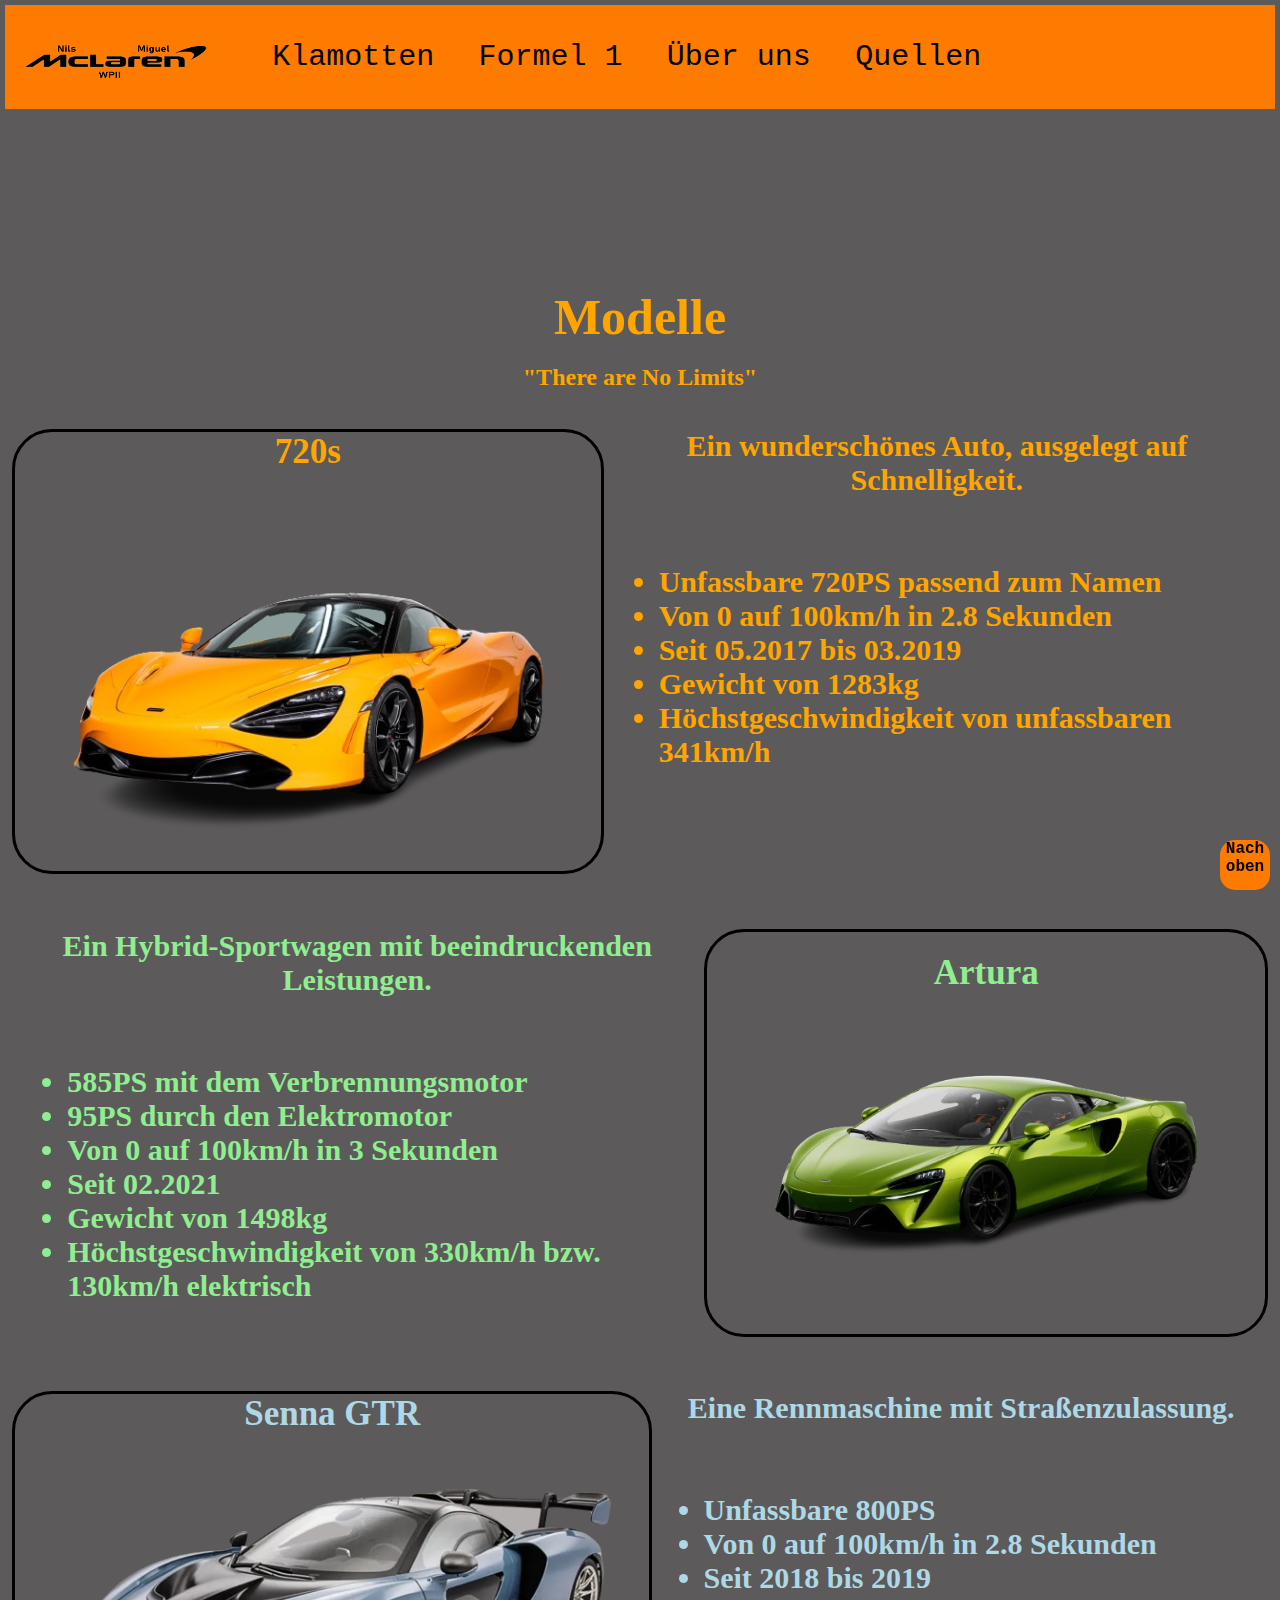
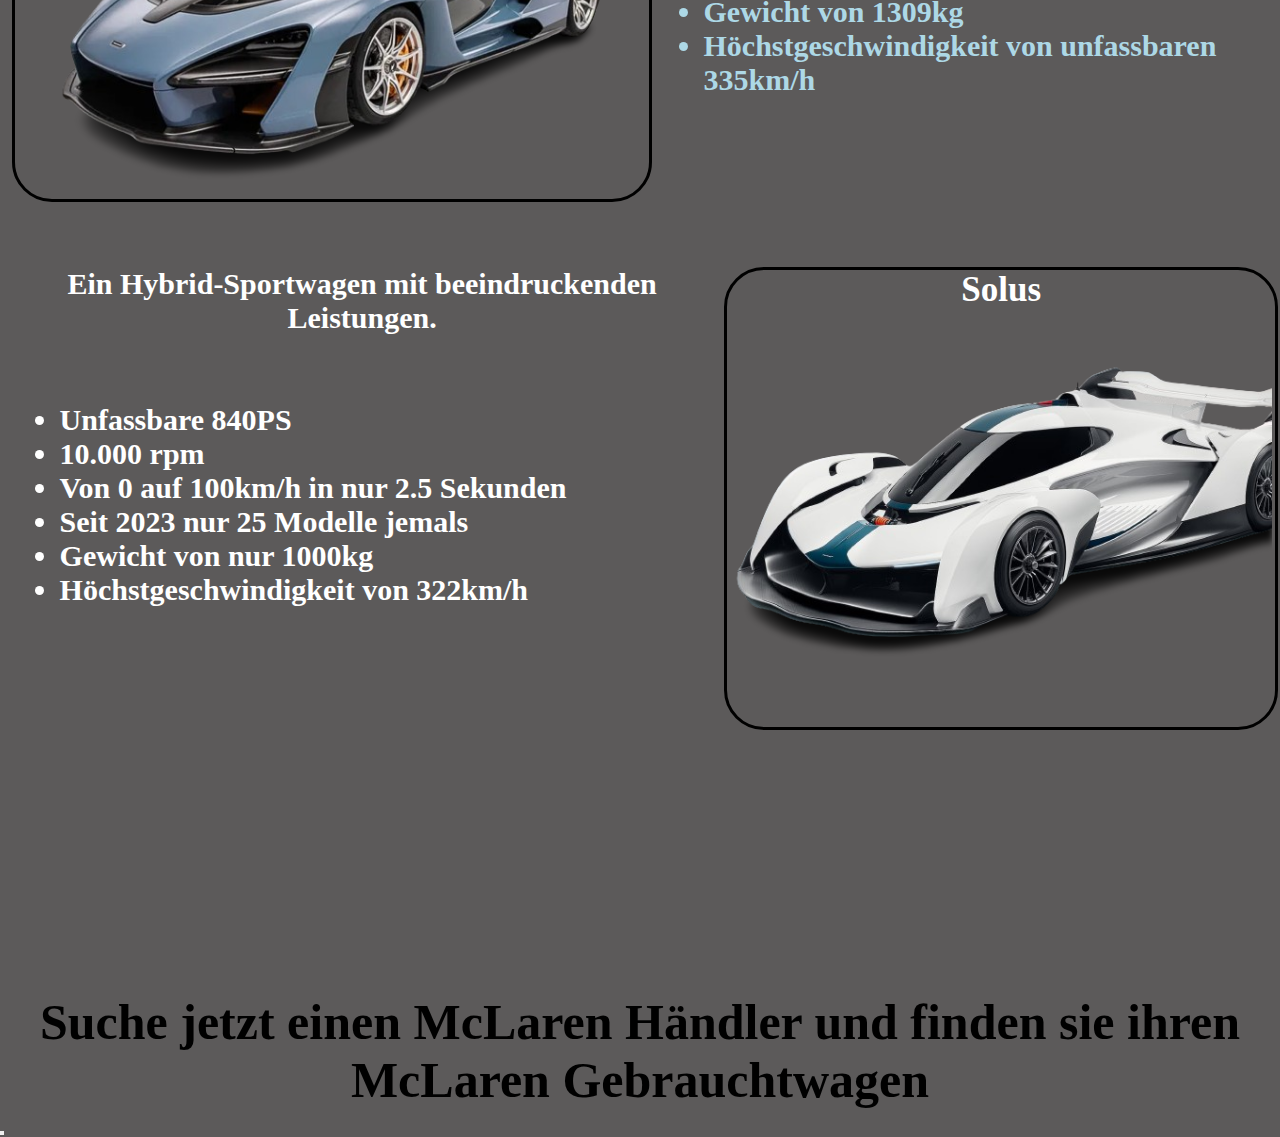
==== commit e9855fa7: "update lolol" ====
--- a/index.html
+++ b/index.html
@@ -60,7 +60,7 @@
                 <br>
                 <br>
                 <ul class="ul">
-                  <li>Unfassbare 720PS passend zum namen</li>
+                  <li>Unfassbare 720PS passend zum Namen</li>
                   <li>Von 0 auf 100km/h in 2.8 Sekunden</li>
                   <li>Seit 05.2017 bis 03.2019</li>
                   <li>Gewicht von 1283kg</li>
@@ -75,7 +75,7 @@
           <table class="tabelle" id="tabelle2">
             <tr>
               <th class="text">
-                <p>Ein Hybrid Sportwagen mit beeindruckenden Leistungen.</p>
+                <p>Ein Hybrid-Sportwagen mit beeindruckenden Leistungen.</p>
                 <br>
                 <br>
                 <ul class="ul">
@@ -127,7 +127,7 @@
         <table class="tabelle" id="tabelle4">
           <tr>
             <th class="text">
-              <p>Ein Hybrid Sportwagen mit beeindruckenden Leistungen.</p>
+              <p>Ein Hybrid-Sportwagen mit beeindruckenden Leistungen.</p>
               <br>
               <br>
               <ul class="ul">
@@ -152,7 +152,7 @@
       
       <div id="footer">
           <a href="https://preowned.mclaren.com/eu/de/de/fahrzeuge?_ga=2.266291146.458281441.1619527120-959420974.1615977399">
-            <h1>Suche jetzt einen McLaren Händler und finden sie ihren McLaren gebrauchtwagen</h1></a>
+            <h1>Suche jetzt einen McLaren Händler und finden sie ihren McLaren Gebrauchtwagen</h1></a>
       </div>
   </div>
   <button>
